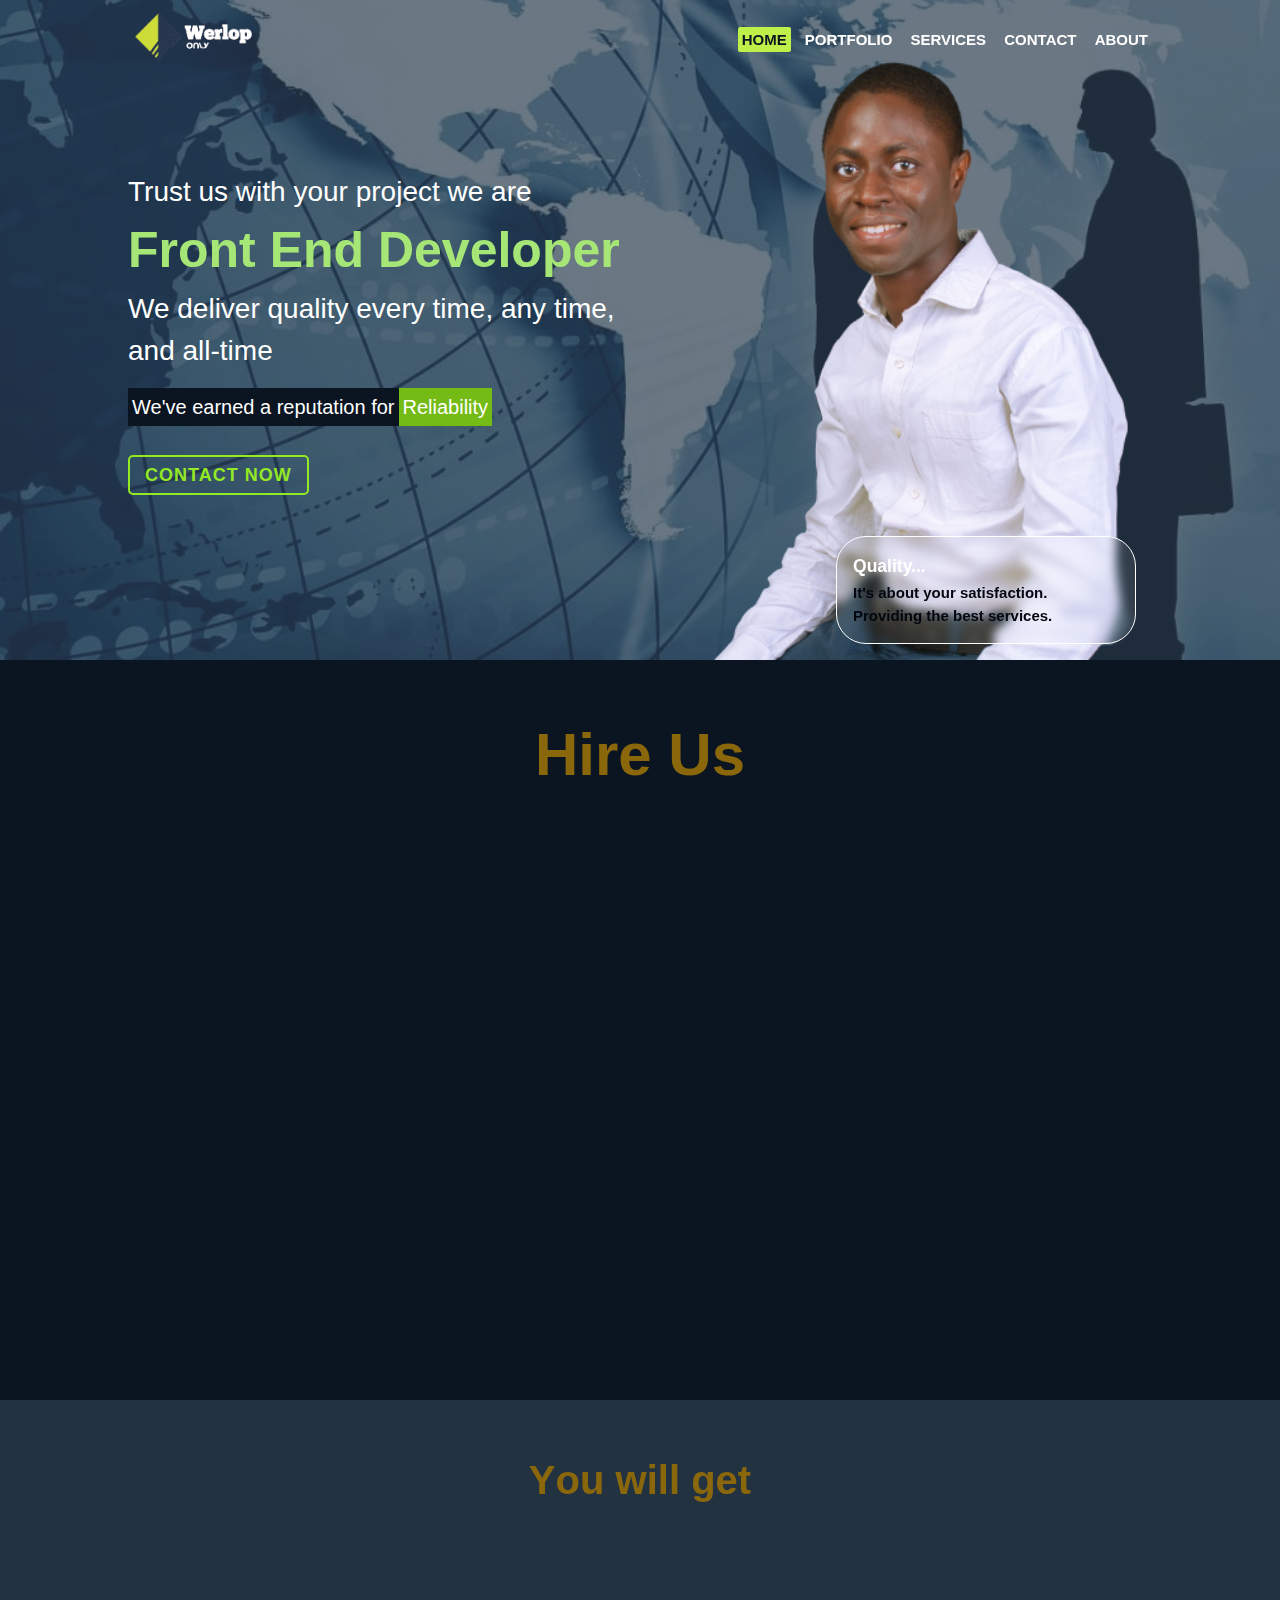
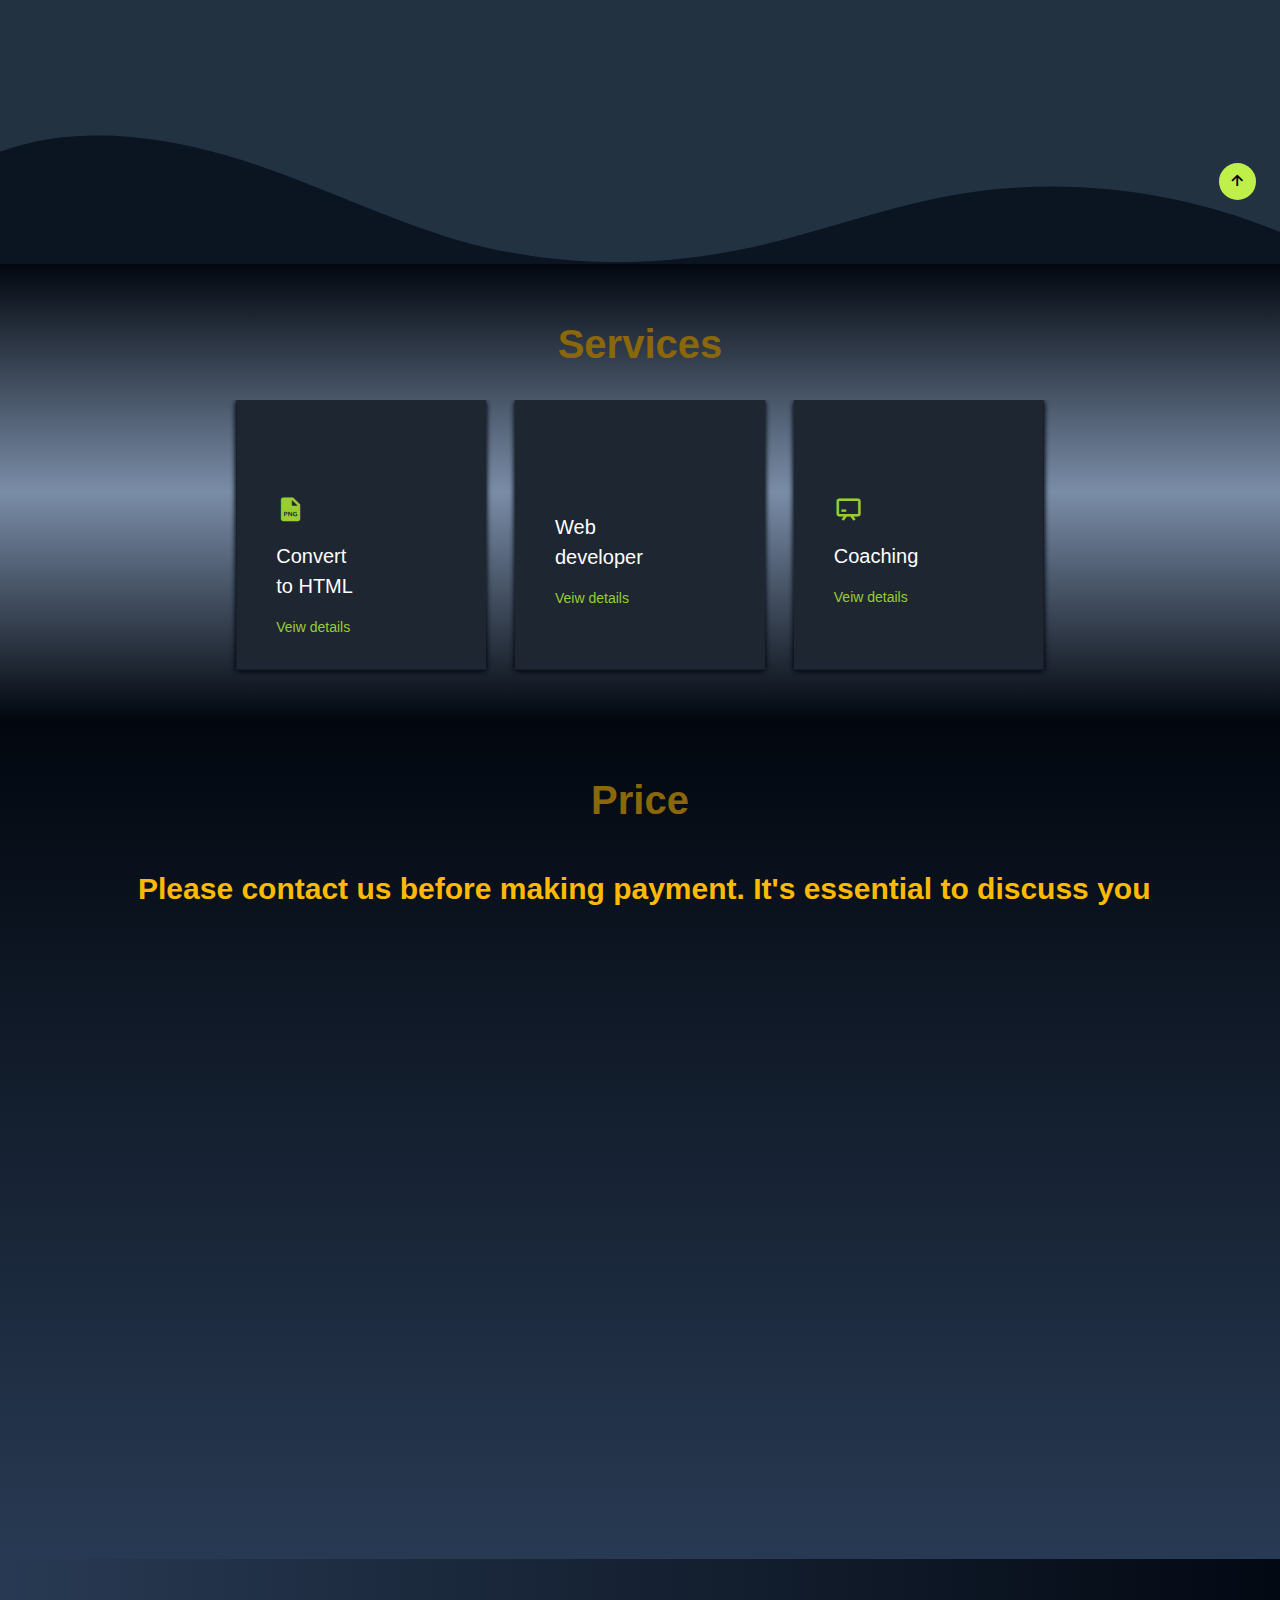
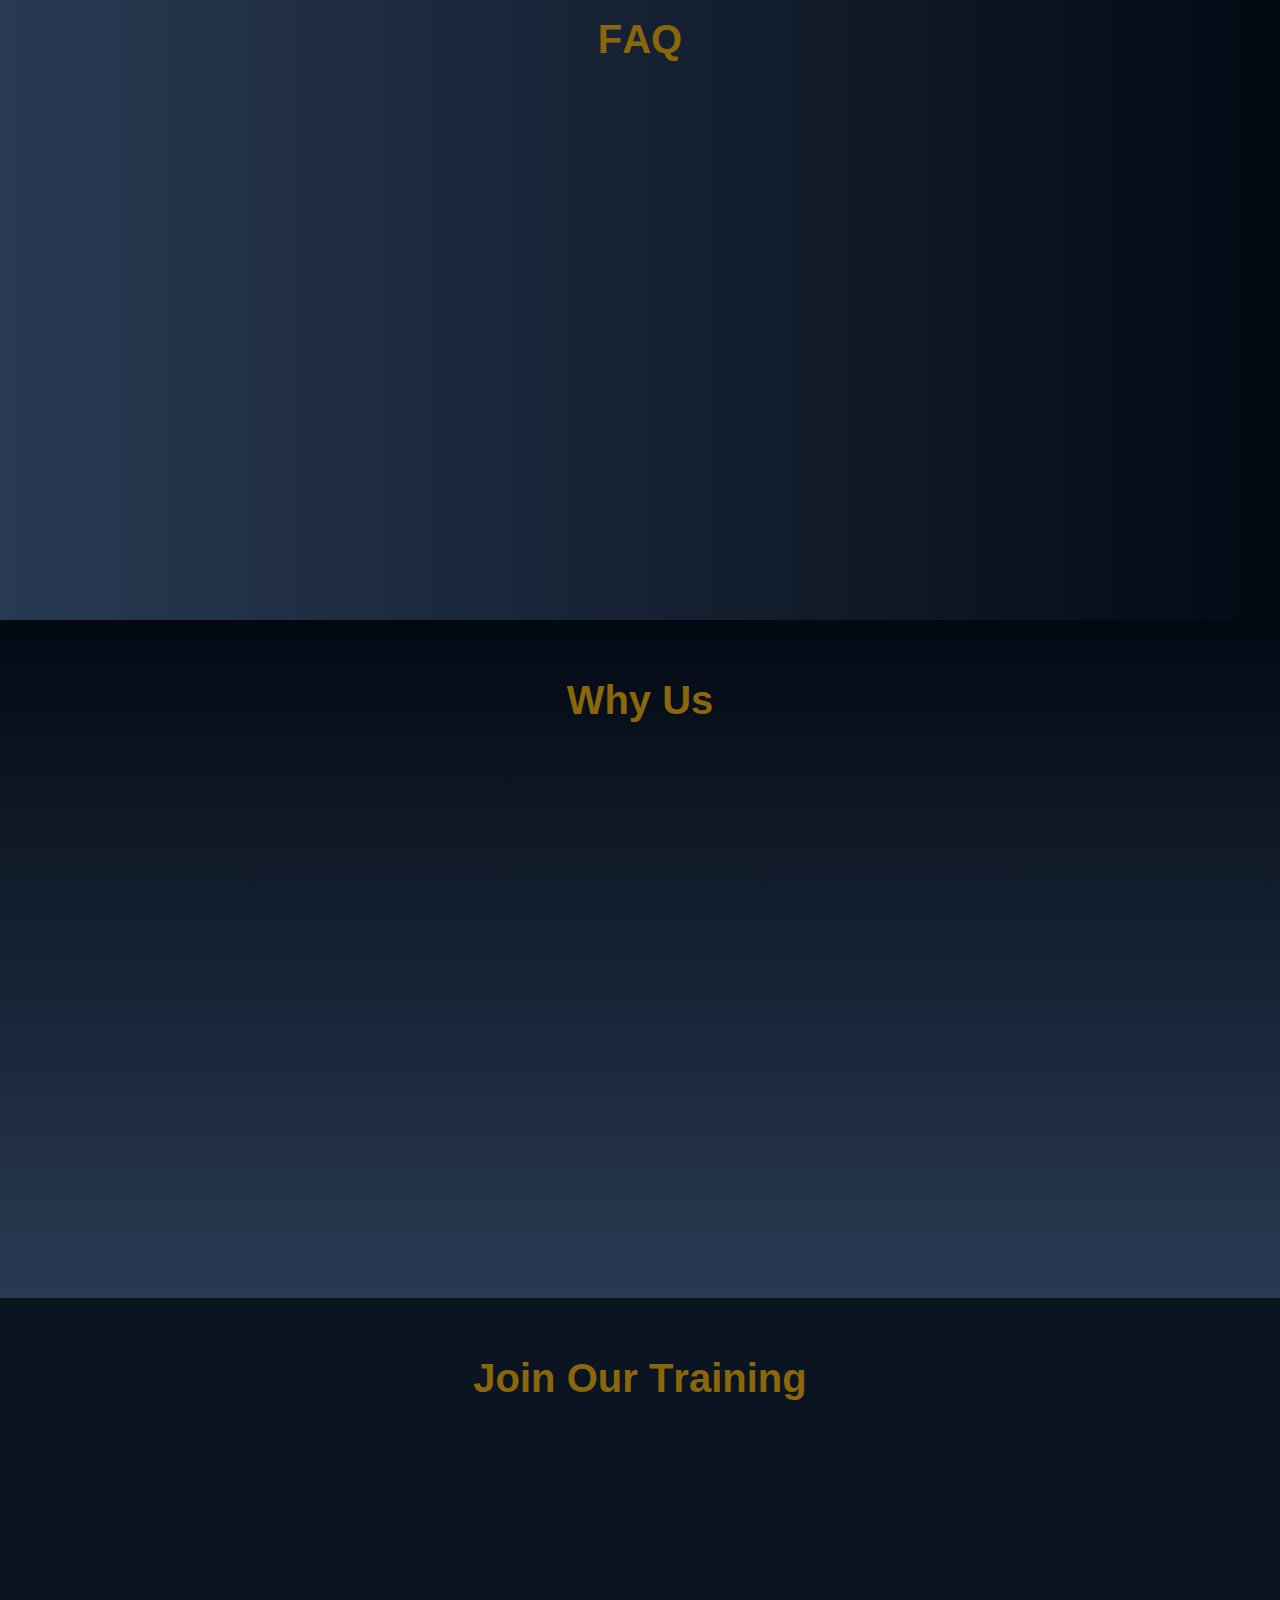
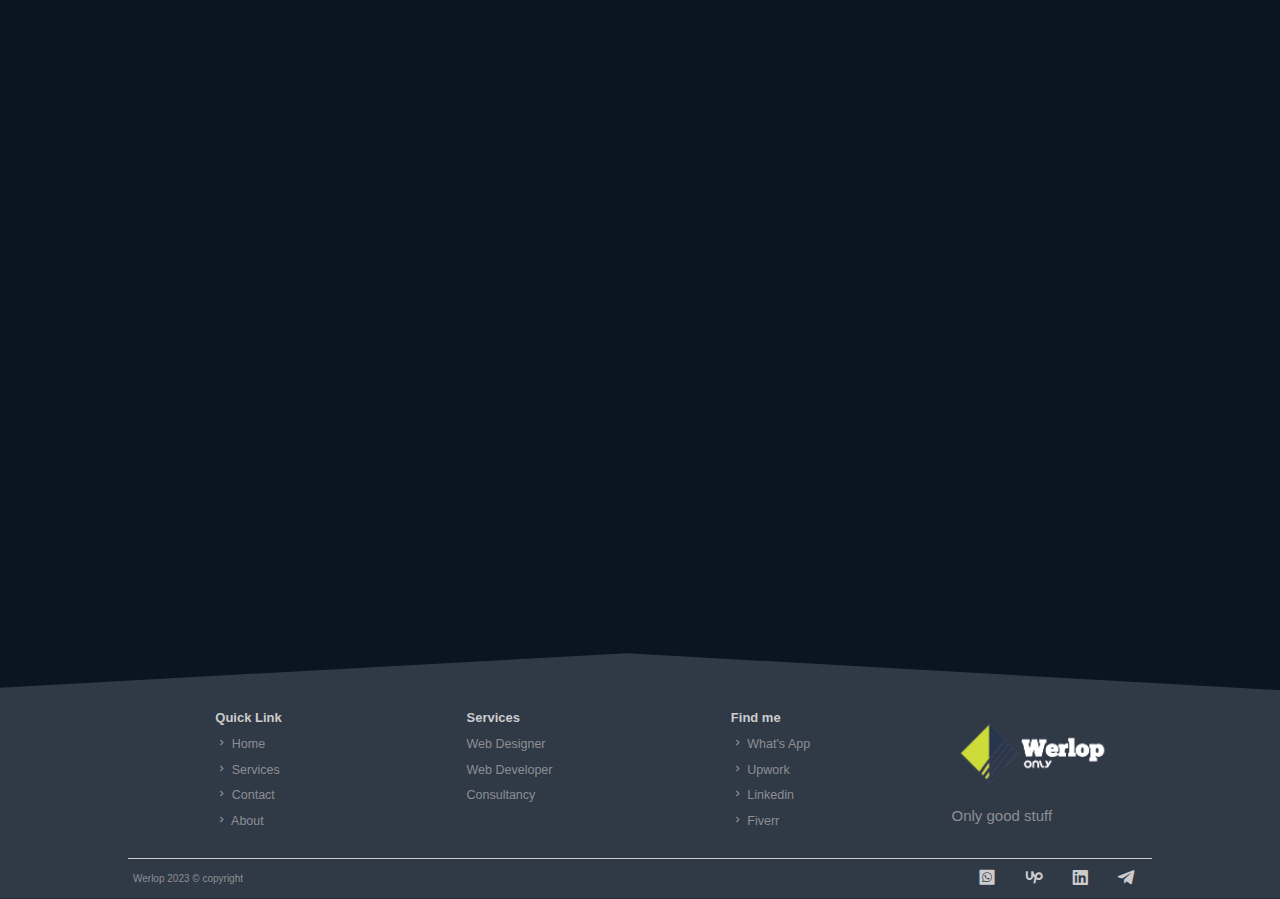
==== index.html @ d625e799 "Update index.html" ====
<!DOCTYPE html>
<html lang="en">
<head>
    <meta charset="UTF-8">
    <meta http-equiv="X-UA-Compatible" content="IE=edge">
    <meta name="viewport" content="width=device-width, initial-scale=1.0">
    <meta name="description" content="Enhance user experiences with expert front-end development. Create responsive, visually appealing websites using HTML, CSS, and JavaScript.">
    <meta name="keywords" content="Front-end developer, web design, responsive design, HTML, CSS, JavaScript, mobile-friendly design, werlop, Werlop only.">
     <meta author="Oyeniyi Tolulpe John">
    <title>Werlop only: Front end developer</title>
    

    <link rel="stylesheet" href="css/home.css">
    <link rel="stylesheet" href="css/alert.css">
    <link href="https://fonts.googleapis.com/icon?family=Material+Icons" rel="stylesheet">
    
    <link rel="icon" type="image/x-icon" href="favicon.ico">
    

    <!-- unicon -->
  <link rel="stylesheet" href="https://unicons.iconscout.com/release/v4.0.0/css/line.css">

  <!-- box icon -->
<link href='https://unpkg.com/boxicons@2.1.2/css/boxicons.min.css' rel='stylesheet'>

<!-- aos -->
<link href="https://unpkg.com/aos@2.3.1/dist/aos.css" rel="stylesheet">

<!-- google font -->
<link href="https://fonts.googleapis.com/css2?family=Oxygen+Mono&family=Poppins:ital,wght@0,300;0,400;0,600;1,200&display=swap" rel="stylesheet">


 
     

</head>
<body>



     <!-- Scroll top -->
     <a href="#home" class="backto-top">
      <i class='bx bx-up-arrow-alt'></i>
  </a>


  <!-- header -->
  <header>
    <div class="container">
     
     <div class="header">
     <div class="headerlogo"> <a href="index.html"><img src="img/werlop1.png" alt="werlop only"></a></div>

    <nav>
      <ul>
         <li class="current"><a href="index.html">Home</a></li>
         <li><a href="portfolio.html">Portfolio</a></li>
         <li><a href="#services">Services</a></li>
         <li><a href="contact.html">Contact</a></li>
         <li><a href="about.html">About</a></li>
     </ul>
    </nav>
      <span class="open-slide" onclick="openSlideMenu()">
        <i class='bx bx-menu'></i>
      </span>
 </div>
    </div>
 </header>

    <div class="autoType">
  <p>We <span class="tolu"></span></p>
</div>
  
<!--  home -->
  <section class="home" id="home">
    <div class="container">


      <div class="contai">
        <div class="info">
          <div class="info__contai">
            <div class="first-camp">
              <p class="first-name">Trust us with your project we are</p>
              <h1 class="bold-name">Front End Developer</h1>
              <p class="second-name">We deliver quality every time, any time, and all-time <br> 
                 </p>
                 <p class="design-camp"><span class="check-me-out">We've earned a reputation for</span> <span class="sub-second-name">Reliability</span></p>
            </div>
            <a href="contact.html" target="_blank" class="contactnow" data-text="button">
              <span>Contact now</span>
            </a>
          </div>
        </div>
    
        <div class="sliderSlide__area">
            <div class="sliderSlide">
                <div class="personPer show">
                    <img src="img/front.png" alt="Oyeniyi Tolulope John">
                    <div class="personPer__info">
                        <h3>Quality...</h3>
                        <!-- <span>Sales Expert</span> -->
                       <p class="sub-h3">It's about your satisfaction. Providing the best services.</p>
                    </div>
                </div>
                <div class="personPer">
                    <img src="img/emailsignature.png" alt="Oyeniyi Tolulope">
                    <div class="personPer__info personPer-id">
                        <img src="img/emailsignature.png" class="img" alt="Tolulope John" style="width: 43px; height: 43px;">
                        <div class="major-camp">
                          <p class="personPer-id-subCamp"><span class="personPer-id-name">T.J. Oyeniyi</span> <span class="personPer-id-rate"><span>5</span> <span><i class='bx bxs-star'></i></span></span></p>
                        <p class="personPer-id-title">Front end developer</p>
                        </div>
                    </div>
                </div>
                <!-- <div class="personPer">
                    <img src="pic3.jpg">
                    <div class="personPer__info">
                        <h3>John J.</h3>
                        <span>Sales Expert</span>
                        <p>Lorem ipsum dolor sit amet consectetur adipisicing elit. Numquam, ad minus.</p>
                    </div>
                </div>
                <div class="personPer">
                    <img src="pic4.jpg">
                    <div class="personPer__info">
                        <h3>Leah H.</h3>
                        <span>Sales Expert</span>
                        <p>Lorem ipsum dolor sit amet consectetur adipisicing elit. Numquam, ad minus.</p>
                    </div>
                </div> -->
            </div>
            <div class="bottomBott">
                <div class="contactCont">
                    <button>Join Our Team</button>
                </div>
                <div class="arrows">
                    <button id="up"><i class="fas fa-arrow-up"></i></button>
                    <button id="down"><i class="fas fa-arrow-down"></i></button>
                </div>
            </div>
        </div>
    </div>
      
    </div>
  </section>
    

   <!-- sidebar -->
      <section id="side-menu" class="side-nav">
        <span class="btn-close" onclick="closeSlideMenu()">&times;</span>

        <div class="sidemenu-logo">
          <a href="index.html"><img src="img/werloplogo.png" alt="Werlop"></a>
          <h4>Only Good Stuff</h4>
        </div>
    
       <div class="selectIon">
        <a href="index.html">home</a>
        <a href="portfolio.html">Portfolio</a>
        <a href="#services">services</a>
        <a href="contact.html">contact</a>
        <a href="about.html">about</a>
       </div>

       <div class="skillsidebar">
        <p>It is neither wealth nor splendor, but the very fact
           of knowing that Christ lives on the inside of you is what gives you happiness.
        </p>

        <div class="skillsidebarimg">
          <img src="img/tolu2.png" alt="Werlop only">
          <div>
            <span class="span">Tolulope John</span><br>
            <span>Expert Front-End Developer</span>
          </div>
        </div>
       </div>
      </section>




     <!-- Alert section -->
      <!-- <div class="modal__overlay">
        <div class="modal__window" data-aos="zoom-in">
            <div class="modal__titlebar">
                <span class="modal__title">New Year <span class="d-span">${modalOptions.title}</span></span>
                <button class="modal__close material-icons">close</button>
            </div>
            <div class="modal__content modal_grid">
                <img src="img/adss.png" alt="" srcset="">
                <div class="modal_content_home">
                    <p class="first_sentence">Unlock your online presence: own your own website today!</p>
                    <div class="alert-effect">
                        <span>Up to</span>
                        <span class="span">5</span><span class="span">0</span><span class="span">%</span>
                        <span class="span">O</span><span class="span">f</span><span class="span">f</span>
                    </div>
                    <div class="modal_price">
                        <p>1 page <span><b>$ 30</b></span> <span class="strike-th"><b>$ 60</b></span></p>
                        <p>4 pages <span><b>$ 75</b></span> <span class="strike-th"><b>$ 150</b></span></p>
                        <p>10 pages <span><b>$ 130</b></span> <span class="strike-th"><b>$ 260</b></span></p>
                    </div>
                    
                    <p><a href="contact.html">contact</a></p>
                </div>
                <span class="e-span">${modalOptions.content}</span>
                
            </div>
        </div>
    </div> -->






<!-- hire us -->
      <section class="hireus-section">

        <div class="topic hireUsTopic">
          <span data-content="H">H</span><span data-content="i">i</span><span data-content="r">r</span><span data-content="e">e</span>
          <span data-content="U">U</span><span data-content="s">s</span>          
        </div>
          
        <div class="container">

          <div class="texthome" data-aos="fade-up">
            <div class="text">
              <p>We specialize in creating highly functional and responsive websites with easy navigation.</p>
              <p>Our goal is to help you bring your dream website to life - one that delivers a superb user experience</p>
              <p>We collaborate with businesses, organizations, and individuals alike.</p>
              <p>We're eager to hear about your project and would be honored to be your trusted web developer.</p>
              <p> Let us use our expertise to elevate your online presence.</p>
              <div class="textcontact">
                 <a href="contact.html" class="werloplink">Let talk</a>
                 <a href="https://www.upwork.com/freelancers/~0137f3844d2170ea73" class="freelancelink">Upwork</a>
                 <a href="https://www.fiverr.com/s/8E3Qpr" class="freelancelink">Fiverr</a>
              </div>
            </div>
          </div>


        <div class="gridone">

          <div class="werlopcard" data-aos="fade-up" data-aos-delay="100">
              <img src="img/responsive.jpg" alt="Responsive">
              <div class="werlopcard-content">
                  <h3 class="title">responsive design</h3>
                  <span class="post">Cross-browser compartible</span>
                  <ul class="icon">
                    <li><a href="https://wa.me/09058121139?text=Hey%20Tolulope%2C%20I'd%20like%20you%20to%20create%20a%20website%20for%20my..." target="_blank"><i class="bx bxl-whatsapp"></i></a></li>
                    <li><a href="https://ng.linkedin.com/in/tolulope-john-front-end-developer04a362284?trk=profile-badge" target="_blank" target="_blank"><i class="bx bxl-linkedin-square"></i></a></li>
                  </ul>
              </div>
          </div>
      

     
          <div class="werlopcard midea-quaryarea" data-aos="fade-up" data-aos-delay="200">
              <img src="img/responsive4.jpg" alt="Business">
              <div class="werlopcard-content">
                  <h3 class="title">business</h3>
                  <span class="post">website that sell your products</span>
                  <ul class="icon">
                    <li><a href="https://wa.me/09058121139?text=Hey%20Tolulope%2C%20I'd%20like%20you%20to%20create%20a%20website%20for%20my..." target="_blank"><i class="bx bxl-whatsapp"></i></a></li>
                    <li><a href="https://ng.linkedin.com/in/tolulope-john-front-end-developer04a362284?trk=profile-badge" target="_blank" target="_blank"><i class="bx bxl-linkedin-square"></i></a></li>
                  </ul>
              </div>
          </div>

        </div>

        <div class="gridone-bottom"></div>
  
        </div>
        
      </section>



    
       


      <!-- responsibility -->
      <section class="responsiblitySection">
        <div class="container">

           <div class="topic">
            <span data-content="Y">Y</span><span data-content="o">o</span><span data-content="u">u</span>
            <span data-content="w">w</span><span data-content="i">i</span><span data-content="l">l</span><span data-content="l">l</span>  
            <span data-content="g">g</span><span data-content="e">e</span><span data-content="t">t</span>        
           </div>
            
      <div class="responsiblity">
        
        <ul>
          <li data-aos="fade-up"> <i class='bx bxs-bulb'></i> Highly responsive website that adapts 
            seamlessly across all devices.</li>

             <li data-aos="fade-up" data-aos-delay="100"> <i class='bx bxs-bulb'></i> Cross-browser compatibility for a consistent user experience</li>

           <li data-aos="fade-up" data-aos-delay="200"> <i class='bx bxs-bulb'></i> Engaging animations that enhance your site's visual appeal</li>

           <li data-aos="fade-up" data-aos-delay="200"> <i class='bx bxs-bulb'></i>  Integration of custom fonts for a unique brand identity</li>

           <li data-aos="fade-up" data-aos-delay="200"> <i class='bx bxs-bulb'></i> W3C-validated code ensuring website quality</li>

           <li data-aos="fade-up" data-aos-delay="300"> <i class='bx bxs-bulb'></i> Search Engine Optimization (SEO) Optimization</li>

           <li data-aos="fade-up" data-aos-delay="300"> <i class='bx bxs-bulb'></i> User-Friendly Navigation</li>

            <li data-aos="fade-up" data-aos-delay="400"> <i class='bx bxs-bulb'></i> Incorporating functionalities and features into websites.</li>

           <li data-aos="fade-up" data-aos-delay="400"> <i class='bx bxs-bulb'></i> Fast Loading Speed</li>

        </ul>
       </div>
        </div>

        <div class="resp">
          <svg data-name="Layer 1" xmlns="http://www.w3.org/2000/svg" viewBox="0 0 1200 120" preserveAspectRatio="none">
              <path d="M321.39,56.44c58-10.79,114.16-30.13,172-41.86,82.39-16.72,168.19-17.73,250.45-.39C823.78,31,906.67,72,985.66,92.83c70.05,18.48,146.53,26.09,214.34,3V0H0V27.35A600.21,600.21,0,0,0,321.39,56.44Z" class="shape-fill"></path>
          </svg>
      </div>
      </section>


      <!-- services -->
  <section class="services section" id="services">

    <!-- <div class="wave wave1"></div>
    <div class="wave wave2"></div>
    <div class="wave wave3"></div>
    <div class="wave wave4"></div> -->

    <div class="topic">
      <span data-content="S">S</span><span data-content="e">e</span><span data-content="r">r</span><span data-content="v">v</span><span data-content="i">i</span><span data-content="c">c</span><span data-content="e">e</span><span data-content="s">s</span> 
    </div>
      
    <div class="container">

    <div class="services_container grid">
      <div class="services_content">

        <div class="spans">

        <div>
          <i class="bx bxs-file-png services_icon"></i>
          <h3 class="services_title">Convert <br>to HTML</h3>
        </div>

        <span class="services_button">
          Veiw details <i class="uil uil-arrow-right services_button-icon"></i>
        </span>

        </div>

        <div class="services_modal">
          <div class="services_modal-content">
            <i class="bx bx-x services_modal-close"></i>

            <h3 class="services_modal-title">Web Designer</h3>
            <p class="services_modal-description">Conversion</p>
           
              <ul class="services_modal-services grid">
                <li class="services_modal-service">
                  <i class='bx bx-chevrons-right services_modal-icon'></i>
                  <p class="services_modal-info">Figma to HTML</p>
                </li>
                <li class="services_modal-service">
                  <i class='bx bx-chevrons-right services_modal-icon'></i>
                  <p class="services_modal-info">PSD to  HTML</p>
                </li>
                <li class="services_modal-service">
                  <i class='bx bx-chevrons-right services_modal-icon'></i>
                  <p class="services_modal-info">PDF to  HTML</p>
                </li>
                <li class="services_modal-service">
                  <i class='bx bx-chevrons-right services_modal-icon'></i>
                  <p class="services_modal-info">Sketch to HTML</p>
                </li>
                <li class="services_modal-service">
                  <i class='bx bx-chevrons-right services_modal-icon'></i>
                  <p class="services_modal-info">xd to HTML and more...</p>
                </li>
              </ul>
          </div>
        </div>
      </div>


      <div class="services_content">

        <div class="spans">

        <div>
          <i class="uil uil-arrow services_icon"></i>
          <h3 class="services_title">Web <br>developer</h3>
        </div>

        <span class="services_button">
          Veiw details <i class="uil uil-arrow-right services_button-icon"></i>
        </span>

        </div>

        <div class="services_modal">
          <div class="services_modal-content">
            <i class="bx bx-x services_modal-close"></i>

            <h3 class="services_modal-title">Web Developer</h3>
            <p class="services_modal-description">Coding and modifying website from layout to function according
              to clients specification </p>
           
              <ul class="services_modal-services grid">
                <li class="services_modal-service">
                  <i class='bx bx-chevrons-right services_modal-icon'></i>
                  <p class="services_modal-info"> Professional Code Structures</p>
                </li>
                <li class="services_modal-service">
                  <i class='bx bx-chevrons-right services_modal-icon'></i>
                  <p class="services_modal-info">Website layout Modification</p>
                </li>
                <li class="services_modal-service">
                  <i class='bx bx-chevrons-right services_modal-icon'></i>
                  <p class="services_modal-info">Content Management Systems (CMS)</p>
                </li>
                <li class="services_modal-service">
                  <i class='bx bx-chevrons-right services_modal-icon'></i>
                  <p class="services_modal-info">Testing and Debugging</p>
                </li>
                <li class="services_modal-service">
                  <i class='bx bx-chevrons-right services_modal-icon'></i>
                  <p class="services_modal-info">Website optimization </p>
                </li>
              </ul>
          </div>
        </div>
      </div>


      <div class="services_content">
        
        <div class="spans">

        <div>
          <i class="bx bx-chalkboard services_icon"></i>
          <h3 class="services_title">Coaching</h3>
        </div>

        <span class="services_button">
          Veiw details <i class="uil uil-arrow-right services_button-icon"></i>
        </span>

      </div>

        <div class="services_modal">
          <div class="services_modal-content">
            <i class="bx bx-x services_modal-close"></i>

            <h3 class="services_modal-title">Coaching</h3>
            <p class="services_modal-description">Professional Coaching</p>
           
              <ul class="services_modal-services grid">
                <li class="services_modal-service">
                  <i class='bx bx-chevrons-right services_modal-icon'></i>
                  <p class="services_modal-info">Online or face to face class</p>
                </li>
                <li class="services_modal-service">
                  <i class='bx bx-chevrons-right services_modal-icon'></i>
                  <p class="services_modal-info">Online or face-to-face class for individuals or community</p>
                </li>
                <li class="services_modal-service">
                  <i class='bx bx-chevrons-right services_modal-icon'></i>
                  <p class="services_modal-info">Online or face-to-face class for Private or Government entity</p>
                </li>
                <li class="services_modal-service">
                  <i class='bx bx-chevrons-right services_modal-icon'></i>
                  <p class="services_modal-info">Online or face-to-face class for schools at any level</p>
                </li>
              </ul>
          </div>
        </div>
      </div>
    </div>
  </div>
  </section>









    <!--portfolio -->
  <section id="portfolio" class="work section">
    <!-- <h2 data-heading="My Portfolio" class="section_title topic">portfolio<i class='bx bxs-down-arrow'></i></h2> -->

    <!-- <div class="work_filters">
      <span class="work_item active-work" data-filter="all">All</span>
      <span class="work_item" data-filter=".web">Web</span>
      <span class="work_item" data-filter=".app">App</span>
      <span class="work_item" data-filter=".design">Design</span>
    </div> -->

    <div class="work_container container grid">
      <div class="work_card mix web" data-aos="fade-up">
        <img src="img/portfolio1.jpg" alt="front end developer" class="work_img">
        <h3 class="work_title">Mechanic website</h3>
        <span class="work_button">Details
          <i class="uil uil-arrow-right work_button-icon"></i>
        </span>
        <div class="portfolio_item-details">
          <h3 class="details_title">Website for auto mechanic</h3>
          <p class="details_discription">Crafting a professional and user-friendly website for an auto mechanic was a seamless process, 
            the website features a dedicated contact page, an automatic change of background images,
            2 different automatic sliders and a map.
          </p>
             <ul class="details_info">
              <li>Created: <span>4 Aug 2023</span></li>
              <li>Technology: <span>HTML CSS JavaScript</span></li>
              <li>Role: <span>front end</span></li>
              <li><span><a href="https://oyeniyi123.github.io/mechanic/" target="_blank">View website</a></span></li>
             </ul>
        </div>
      </div>


      <div class="work_card mix app" data-aos="fade-up" data-aos-delay="100">
        <img src="img/portfolio2.jpg" alt="front end developer" class="work_img">
        <h3 class="work_title">Acounting firm</h3>
        <span class="work_button">Details
          <i class="uil uil-arrow-right work_button-icon"></i>
        </span>
        <div class="portfolio_item-details">
          <h3 class="details_title">Website for accounting firm</h3>
          <p class="details_discription">An image was converted to this responsive website. The website was built for an accounting firm, its features include: 
           2 automatic sliders, 2 popup forms, and a map showing their location.
          </p>
             <ul class="details_info">
              <li>Created: <span>19 Sep 2023</span></li>
              <li>Technology: <span>HTML CSS JavaScript</span></li>
              <li>Role: <span>front end</span></li>
              <li><span><a href=" https://oyeniyi123.github.io/finance/" target="_blank">View website</a></span></li>
             </ul>
        </div>
      </div>


      <!-- <div class="work_card mix design">
        <img src="img/picture.jpg" alt="front end developer" class="work_img">
        <h3 class="work_title">Brand design</h3>
        <span class="work_button">Demo
          <i class="uil uil-arrow-right work_button-icon"></i>
        </span>
        <div class="portfolio_item-details">
          <h3 class="details_title">Logo design creativity & Application</h3>
          <p class="details_discription">Lorem ipsum dolor sit, amet consectetur adipisicing elit. Est asperiores fuga non magni expedita. Consequatur
             asperiores omnis qui, suscipit delectus repellendus animi</p>
             <ul class="details_info">
              <li>Created - <span>4 dec 2020</span></li>
              <li>Technologies - <span>html css</span></li>
              <li>Role - <span>frontend</span></li>
              <li>View - <span><a href="#">www.domain.com</a></span></li>
             </ul>
        </div>
      </div> -->


      <!-- <div class="work_card mix app">
        <img src="img/picture.jpg" alt="front end developer" class="work_img">
        <h3 class="work_title">App design</h3>
        <span class="work_button">Demo
          <i class="uil uil-arrow-right work_button-icon"></i>
        </span>
        <div class="portfolio_item-details">
          <h3 class="details_title">Mobile app landing design & services</h3>
          <p class="details_discription">Lorem ipsum dolor sit, amet consectetur adipisicing elit. Est asperiores fuga non magni expedita. Consequatur
             asperiores omnis qui, suscipit delectus repellendus animi</p>
             <ul class="details_info">
              <li>Created - <span>4 dec 2020</span></li>
              <li>Technologies - <span>html css</span></li>
              <li>Role - <span>frontend</span></li>
              <li>View - <span><a href="#">www.domain.com</a></span></li>
             </ul>
        </div>
      </div> -->


      <!-- <div class="work_card mix web">
        <img src="img/picture.jpg" alt="front end developer" class="work_img">
        <h3 class="work_title">Brand design</h3>
        <span class="work_button">Demo
          <i class="uil uil-arrow-right work_button-icon"></i>
        </span>
        <div class="portfolio_item-details">
          <h3 class="details_title">Design for technology & services</h3>
          <p class="details_discription">Lorem ipsum dolor sit, amet consectetur adipisicing elit. Est asperiores fuga non magni expedita. Consequatur
             asperiores omnis qui, suscipit delectus repellendus animi</p>
             <ul class="details_info">
              <li>Created - <span>4 dec 2020</span></li>
              <li>Technologies - <span>html css</span></li>
              <li>Role - <span>frontend</span></li>
              <li>View - <span><a href="#">www.domain.com</a></span></li>
             </ul>
        </div>
      </div> -->


      <!-- <div class="work_card mix design">
        <img src="img/picture.jpg" alt="web developer" class="work_img">
        <h3 class="work_title">Web design</h3>
        <span class="work_button">Demo
          <i class="uil uil-arrow-right work_button-icon"></i>
        </span>
        <div class="portfolio_item-details">
          <h3 class="details_title">App for technology & design</h3>
          <p class="details_discription">Lorem ipsum dolor sit, amet consectetur adipisicing elit. Est asperiores fuga non magni expedita. Consequatur
             asperiores omnis qui, suscipit delectus repellendus animi</p>
             <ul class="details_info">
              <li>Created - <span>4 dec 2020</span></li>
              <li>Technologies - <span>html css</span></li>
              <li>Role - <span>frontend</span></li>
              <li>View - <span><a href="#">www.domain.com</a></span></li>
             </ul>
        </div>
      </div> -->
    </div>
  </section>




  <!-- portfolio popup -->
  <div class="portfolio_popup">
    <div class="portfolio_popup-inner">
      <div class="portfolio_popup-content">
        <span class="portfolio_popup-close"><i class="bx bx-x"></i></span>
        <div class="pp_thumbnail">
          <img src="img/picture.jpg" alt=""  class="portfolio_popup-img">
        </div>
        <div class="portfolio_popup-info">
          <div class="portfolio_popup-subtitle">Feature - <span>Design</span></div>
          <div class="portfolio_popup-body">
            <h3 class="details_title">App for technology & design</h3>
          <p class="details_discription">Lorem ipsum dolor sit, amet consectetur adipisicing elit. Est asperiores fuga non magni expedita. Consequatur
             asperiores omnis qui, suscipit delectus repellendus animi</p>
             <ul class="details_info">
              <li>Created - <span>4 dec 2020</span></li>
              <li>Technologies - <span>html css</span></li>
              <li>Role - <span>frontend</span></li>
              <li>View - <span><a href="#">www.domain.com</a></span></li>
             </ul>
          </div>
        </div>
      </div>
    </div>
  </div>









<!-- price -->
<section class="price-section">
   <div class="topic">
    <span data-content="P">P</span><span data-content="r">r</span><span data-content="i">i</span><span data-content="c">c</span><span data-content="e">e</span>     
   </div>

  <div class="container">
    <div class="infinite-text">Please contact us before making payment. It's essential to discuss your project first.</div>

      <!-- special offer start -->
     <!-- <div class="spec-alert">
      <span class="closebtn" onclick="this.parentElement.style.display='none';">&times;</span> 

      <div class="secial-grid">
          <p class="spec-offe">New Year <br> offer</p>
          <div class="shap-offer">
              <p><span class="shap-span-1">up to</span> <br> <span class="shap-span-2">50%</span><br><span class="shap-span-3">off</span> </p>
          </div>

          <div class="special-price">
              <p>1 page <span><b>$ 30</b></span> <span class="price-strike"><b>$ 60</b></span></p>
              <p>4 pages <span><b>$ 75</b></span> <span class="price-strike"><b>$ 150</b></span></p>
              <p>10 pages <span><b>$ 130</b></span> <span class="price-strike"><b>$ 260</b></span></p>
          </div>
      </div>
    </div> -->
    <!-- special offer end -->

      
    <div class="price-grid">
      
       
      <div class="price-body"  data-aos="fade-up">
        <div class="pricingTable magenta">
            <div class="pricingTable-header">
                <div class="price-value">
                    <span class="amount">$60</span>
                    
                </div>
                <h3 class="title">SILVER</h3>
            </div>
            <div class="pricingTable-signup">
                <!-- <a href="contact.html">Contact Now</a> -->
                <a href="payment.html"><span class="span">Pay Now</span></a>
            </div>
            <ul class="pricing-content">
                <li><i class='bx bxs-time-five'></i> 24hrs Delivery</li>
                <li><i class='bx bx-sync'></i> 3 Revisions</li>
                <li><span class="mark"><i class='bx bx-check'></i></span> 1 page</li>
                <li><span class="mark"><i class='bx bx-check'></i></span> Design customization</li>
                <li><span class="redmark"><i class='bx bx-check'></i></span> Content upload</li>
            </ul>
        </div>
    </div>

    <div class="price-body" data-aos="fade-up" data-aos-delay="100">
      <div class="pricingTable magenta">
          <div class="pricingTable-header">
              <div class="price-value">
                  <span class="amount">$150</span>
                  
              </div>
              <h3 class="title">GOLD</h3>
          </div>
          <div class="pricingTable-signup">
              <!-- <a href="contact.html">Contact Now</a> -->
              <a href="payment.html"><span class="span">Pay Now <span class="label">Hot</span></span></a>
          </div>
          <ul class="pricing-content">
              <li><i class='bx bxs-time-five'></i> 3 Days Delivery</li>
              <li><i class='bx bx-sync'></i> 4 Revisions</li>
              <li><span class="mark"><i class='bx bx-check'></i></span> 4 pages</li>
              <li><span class="mark"><i class='bx bx-check'></i></span> Design customization</li>
              <li><span class="mark"><i class='bx bx-check'></i></span> Content upload</li>
          </ul>
      </div>
  </div>

  <div class="price-body" data-aos="fade-up" data-aos-delay="200">
    <div class="pricingTable magenta">
        <div class="pricingTable-header">
            <div class="price-value">
                <span class="amount">$260</span>
               
            </div>
            <h3 class="title">PLATINUM</h3>
        </div>
        <div class="pricingTable-signup">
            <!-- <a href="contact.html">Contact Now</a> -->
             <a href="payment.html"><span class="span">Pay Now <span class="labelnew">New</span></span></a>
        </div>
        <ul class="pricing-content">
            <li><i class='bx bxs-time-five'></i> 7 days delivery</li>
            <li><i class='bx bx-sync'></i>4 Revisions</li>
            <li><span class="mark"><i class='bx bx-check'></i></span> 10 pages</li>
            <li><span class="mark"><i class='bx bx-check'></i></span> Design customization</li>
            <li><span class="mark"><i class='bx bx-check'></i></span> Content upload</li>
        </ul>
    </div>
</div>

    </div>

    

  </div>
</section>






    
   <!-- accordion -->
<section class="accordion-section">
  <div class="container">

    <div class="topic">
        <span data-content="F">F</span><span data-content="A">A</span><span data-content="Q">Q</span>        
    </div>

    <div class="accordion">
      
      <div class="tab" data-aos="fade-up">
          <input type="radio" name="acc" id="acc1">
          <label for="acc1">
              <h2>01</h2>
              <h3>Can you do back end?</h3>
          </label>
          <div class="content"> 
            <p> No, we are purely front-end developers, we specialize mainly in front-end</p>
         </div>
      </div>
    
    
      <div class="tab" data-aos="fade-up" data-aos-delay="100">
          <input type="radio" name="acc" id="acc2">
          <label for="acc2">
              <h2>02</h2>
              <h3>How do I start?</h3>
          </label>
           <div class="content"> 
            <p>Prior to placing an order, kindly <a href="contact.html">get in touch with us</a>.</p>
            <p>This step is essential.  We would appreciate having a conversation 
              with you initially in order to comprehend your needs and the scope of your project.
            Be aware that you can also hire us through <a href="http://" target="_blank">Upwork</a> or <a href="http://" target="_blank">Fiverr</a></p>
         </div>
      </div>
    
    
      <div class="tab" data-aos="fade-up" data-aos-delay="200">
          <input type="radio" name="acc" id="acc3">
          <label for="acc3">
              <h2>03</h2>
              <h3>What will you give me at the end of delivery time?</h3>
          </label>
          <div class="content"> 
            <p>All the files will be handed over to you i.e the HTML, CSS and JavaScript files will all 
              be sent to you after project completion.
            </p>
         </div>
      </div>
    
    
      <div class="tab" data-aos="fade-up" data-aos-delay="300">
          <input type="radio" name="acc" id="acc4">
          <label for="acc4">
              <h2>04</h2>
              <h3>What if I have special needs?</h3>
          </label>
          <div class="content"> 
            <p>Simply contact us, and Werlop will be happy to assist you.</p>
        <p>We offer various ways to <a href="contact.html">get in touch</a>, so choose the 
          methods that suit you best. We are always available to address 
          your requirements
        </p>
         </div>
      </div>


      <div class="tab" data-aos="fade-up" data-aos-delay="400">
        <input type="radio" name="acc" id="acc5">
        <label for="acc5">
            <h2>05</h2>
            <h3>What about browser compatibility?</h3>
        </label>
        <div class="content"> 
          <p> We are experts in our field and highly skilled at what we do. As 
          a result, the file we provide you with will be 
          compatible across various browsers, such as Chrome, Mozilla, and Safari.</p> 
       </div>
    </div>
    </div>

  </div>
</section>


    


  <!-- why me -->
  <section class="whyme-section">
    <div class="container">

      <div class="topic">
        <span data-content="W">W</span><span data-content="h">h</span><span data-content="y">y</span>
        <span data-content="U">U</span><span data-content="s">s</span>        
      </div>
        
      <div class="whyme">

        <div class="me"  data-aos="fade-up">
          <div class="whymehead">
            <i class='bx bx-devices'></i>
           <h3>Cross-browser Compertible</h3>
           <p>We ensure major browser compatibility with Chrome, Mozilla, Safari, and IE for better user access.</p>
          </div>
              <span class="numbering">1</span>
         </div>

         <div class="me"  data-aos="fade-up" data-aos-delay="100">
          <div class="whymehead">
            <i class='bx bx-scan'></i>
           <h3>W3C Validation</h3>
           <p>Trust our validated code for clean, well-arranged designs, vital for performance and SEO.</p>
          </div>
              <span class="numbering">2</span>
         </div>

        <div class="me-me"  data-aos="fade-up" data-aos-delay="200">
         <div class="whymehead">
          <i class='bx bxs-bar-chart-alt-2'></i>
          <h3>Experience</h3>
          <p>Experience count, judge us by actions, crafting exceptional web solutions.</p>
         </div>
             <span class="numbering">3</span>
        </div>



        <div class="me"  data-aos="fade-up" data-aos-delay="200">
          <div class="whymehead">
            <i class='bx bx-barcode-reader'></i>
            <h3>Quality</h3>
            <p>Crafting accessible, responsive sites, prioritizing post-project revisions for diverse preferences.</p>
          </div>
             <span class="numbering">4</span>
        </div>

        <div class="me"  data-aos="fade-up" data-aos-delay="300">
          <div class="whymehead">
            <i class='bx bxs-heart'></i>
            <h3>What We Hold Most Important </h3>
            <p>Customer satisfaction is paramount. We're committed to delivering tailored excellence.</p>
          </div>
             <span class="numbering">5</span>
        </div>

        <div class="me"  data-aos="fade-up" data-aos-delay="400">
          <div class="whymehead">
            <i class='bx bxs-hourglass-bottom'></i>
            <h3>We take deadline seriously </h3>
            <p>Explore packages by page count, each with on-time delivery. Find your fit. </p>
          </div>
             <span class="numbering">6</span>
        </div>

        <div class="me"  data-aos="fade-up" data-aos-delay="400">
          <div class="whymehead">
            <i class='bx bx-sync'></i>
            <h3>Revision</h3>
            <p>Werlop offers adaptable project revisions, accommodating evolving requirements.</p>
          </div>
             <span class="numbering">7</span>
        </div>

        <div class="Summary"  data-aos="fade-up" data-aos-delay="400">
          <h3>Summary</h3>
          <p><span class="chosemeautotype"></span></p>
        </div>

      </div>
    </div>
  </section>



  <!-- training -->
  <section class="trainingsection">

    <div class="topic trainingTopic">
      <span data-content="J">J</span><span data-content="o">o</span><span data-content="i">i</span><span data-content="n">n</span>
      <span data-content="O">O</span><span data-content="u">u</span><span data-content="r">r</span>
      <span data-content="T">T</span><span data-content="r">r</span><span data-content="a">a</span><span data-content="i">i</span><span data-content="n">n</span><span data-content="i">i</span><span data-content="n">n</span><span data-content="g">g</span>       
    </div>
      
    <div class="container">

     <div class="training-container">
      <div class="training-grid">

        
        <div class="first-img-box" data-aos="fade-up">
            <img src="img/training.jpg" alt="web developer">
            <div class="box-layer layer-1"></div>
            <div class="box-layer layer-2"></div>
            <div class="box-layer layer-3"></div>
            <div class="box-content">
                <h4 class="title">training</h4>
                <p class="description"> We offer training season for personate newbies and advanced learners.</p>
                <a class="read-more" href="contact.html">contact</a>
            </div>
        </div>


   
        <div class="moving-box" data-aos="fade-up" data-aos-delay="100">
          <img src="img/traing2.png" alt="WERLOP ONLY" class="moving-image">
        </div>
  

</div>
</div>



<div class="trainingtext" data-aos="fade-up" data-aos-delay="200">
  
    <p>We offer comprehensive training courses in web design and languages such as HTML, CSS, and JavaScript.</p>
  <P>Our training is available to individuals as well as private, corporate, and government entities.</P>
  <p>As personate web developers, we believe in the value of our business and are dedicated to providing quality training.</p>

  <div class="sub-training-text">
      <a href="contact.html" class="link"><span>Contact Now</span></a>
    </div>
  </div>

    </div>
  </section>







  
    <!-- newsletter -->
  <section class="newslettersection">
    <div class="container">
          <!-- The Modal -->
<div id="myModal" class="newsletter">

  <!-- Modal content -->
  <div class="modal-content">
    <div class="modal-header">
      <span class="closeModal">&times;</span>
      <!-- <h3>Subscribe to our newsletter</h3> -->
    </div>
  
    <h3>Subscribe to our newsletter</h3>
    <form>
      <input type="email" id="newsletterEmail" placeholder="Enter your email" required>
      <span id="newsletterEmailRed"></span>
      <input type="submit" onclick="newsletterBtnB()" value="Subscribe">
      <span id="newsletterEmailGreen"></span>
    </form>
   </div>

  </div>

      <div class="newslettercontent" data-aos="fade-up" data-aos-delay="300">
        <h3>subscribe to our newsletter</h3>
        <p>Be among the first to know about our upcoming training!</p>
          
         <div class="trainingContact" id="ModalBtn">
          <span>Subscribe</span>
         </div>
      </div>
    </div>
  </section>



  <!-- footer -->
  <footer>

    <div class="quicklink-footer">

    <div class="container">
      <div class="quicklink">
        
        <div>
          <!-- <h3>Quick Link</h3> -->
          <ol class="footerlinkover">
            <li class="quicklink-topic">Quick Link</li>
            <li><i class='bx bx-chevron-right'></i> <a href="index.html">Home</a></li>
            <li><i class='bx bx-chevron-right'></i> <a href="#services">Services</a></li>
            <li><i class='bx bx-chevron-right'></i> <a href="contact.html">Contact</a></li>
            <li><i class='bx bx-chevron-right'></i> <a href="about.html">About</a></li>
          </ol>
        </div>

        <div>
          <!-- <h3>Services</h3> -->
          <ol>
            <li class="quicklink-topic">Services</li>
            <li>Web Designer</li>
            <li>Web Developer</li>
            <li>Consultancy</li>
          </ol>
        </div>

        <div>
          <!-- <h3>Find me</h3> -->
          <ol class="footerlinkover">
            <li class="quicklink-topic">Find me</li>
            <li><i class='bx bx-chevron-right'></i> <a href="https://wa.me/09058121139?text=Hey%20Tolulope%2C%20I'd%20like%20you%20to%20create%20a%20website%20for%20my...">What's App</a></li>
            <li><i class='bx bx-chevron-right'></i> <a href="https://www.upwork.com/freelancers/~0137f3844d2170ea73">Upwork</a></li>
            <li><i class='bx bx-chevron-right'></i> <a href="https://ng.linkedin.com/in/tolulope-john-front-end-developer04a362284?trk=profile-badge" target="_blank">Linkedin</a></li>
            <li><i class='bx bx-chevron-right'></i> <a href="https://www.fiverr.com/s/8E3Qpr" target="_blank">Fiverr</a></li>
          </ol>
        </div>

        <div class="werlopfooter">
          <img src="img/werlop1.png" alt="Werlop">
          <p>Only good stuff</p>
        </div>

      </div>

      <div class="copyright">
        <p>Werlop 2023 &copy; copyright</p>
        <div>
          <ol>
            <li><a href="https://wa.me/2349058121139" target="_blank"><i class="bx bxl-whatsapp-square"></i></a></li>
            <li><a href="https://www.upwork.com/freelancers/~0137f3844d2170ea73" target="_blank"><i class='bx bxl-upwork'></i></a></li>
            <li><a href="https://ng.linkedin.com/in/tolulope-john-front-end-developer04a362284?trk=profile-badge"><i class="bx bxl-linkedin-square"></i></a></li>
            <li><a href="https://t.me/Werloponly123" target="_blank"><i class="bx bxl-telegram"></i></a></li>
          </ol>
        </div>
      </div>
  </div>

</div>
  </footer>


   
  





  <script src="https://code.jquery.com/jquery-1.12.0.min.js"></script>
<script src="https://maxcdn.bootstrapcdn.com/bootstrap/3.3.6/js/bootstrap.min.js" integrity="sha384-0mSbJDEHialfmuBBQP6A4Qrprq5OVfW37PRR3j5ELqxss1yVqOtnepnHVP9aJ7xS" crossorigin="anonymous"></script>

  

   <!-- autotype -->
   <script src="https://unpkg.com/typed.js@2.0.132/dist/typed.umd.js"></script>

   <!-- mixitup js -->
   <script src="js/mixitup.min.js"></script>

    <script src="js/alert.js"></script>

  <script src="js/home.js"></script>

  <!-- aos -->
  <script src="https://unpkg.com/aos@2.3.1/dist/aos.js"></script>
  <script>
    AOS.init({
      duration: 2000,
      once: true,
    });
  </script>

</body>
</html>
---- css/home.css ----
*{
  box-sizing: border-box;
  text-decoration: none;
  list-style: none;
  scroll-behavior: smooth;
  scroll-padding-top: 2rem;
  padding:0;
  margin:0;
}



/* Scroll top */
.backto-top{
  position: fixed;
  bottom: -100%; /* this suppose to be "2rem" */
  right: 1.5rem;
  z-index: 30;
}

.backto-top .bx{
  padding: 8px;
  font-size: 1.3rem;
  color: #02070f;
  background: #bef049;
  border-radius: 50%;
}


.backto-top .bx:hover{
  background: #fdba04;
  transition: 0.3s;
}

.scroll-active{/* The key word "scroll-active" is from Js and the dot behind it is from html */
  bottom: 2rem;
  transition: 0.3s;
}



/* utility */
.hireUsTopic{
  font-size: 60px !important;
}

.topic{
  color: #8b670c;
  font-family: 'Montserrat', sans-serif;
  font-size: 40px;
  font-weight: 700;
  text-align: center;
  position: relative;
  margin-bottom: 26px;
  margin-top: 50px;
}
.topic span{
  display: inline-block;
  position: relative;
}
.topic span:after{
  content: attr(data-content);
  color: #ff8b00;
  opacity: 0;
  transform: scale(1.5);
  position: absolute;
  top: 0;
  left: 0;
  animation: anim-txt 3s infinite;
}
.topic span:nth-child(1):after{ animation-delay: 0.1s; }
.topic span:nth-child(2):after{ animation-delay: 0.2s; }
.topic span:nth-child(3):after{ animation-delay: 0.3s; }
.topic span:nth-child(4):after{ animation-delay: 0.4s; }
.topic span:nth-child(5):after{ animation-delay: 0.5s; }
.topic span:nth-child(6):after{ animation-delay: 0.6s; }

@keyframes anim-txt{
  0%, 75%, 100%{
      transform: scale(1.5);
      opacity: 0;
  }
  25%, 50%{
      transform: scale(1);
      opacity: 1;
  }
}


@media only screen and (max-width: 572px){
  .hireUsTopic{ font-size: 40px !important; }
}

@media only screen and (max-width: 384px){
  .trainingTopic{ font-size: 35px; }
}

@media only screen and (max-width: 328px){
  .trainingTopic{ font-size: 30px; }
}




/* Animation */
@keyframes slideInFromLeft{
  0%{
      transform: translateX(-100%);
  }
  
  100%{
      transform: translateX(0);
  }
}

@keyframes slideInFromRight{
  0%{
      transform: translateX(100%);
  }
  
  100%{
      transform: translateX(0);
  }
}

@keyframes slideInFromTop{
  0%{
      transform: translateY(-100%);
  }
  
  100%{
      transform: translateX(0);
  }
}

@keyframes slideInFromBottom{
  0%{
      transform: translateY(50%);
  }
  
  100%{
      transform: translateX(0);
  }
}



body{
    font: 15px/1.5 Arial, Helvetica,sans-serif;
    /* background-color: rgba(27, 47, 69, 0.7); */
    background-color:#0b1421;
    /* background-color:  #1b2f45; */
  }

  
  /* Global */
  .container{
    max-width: 1100px;
    width:80%;
    margin:auto;
    overflow:hidden;
  }

  /* @media screen and (max-width: 1150px){
    .container{
      width:87%;
    }
  
  } */


header{
  background-color: transparent;
  top: 0; 
  position: fixed;
  width: 100%;
  z-index: 300;
}

.header-active{
  background-color: #02070f;
  border-bottom: 2px solid #313133;
  transition: 0.4s;
}


.header{
  display: flex;
  align-items: center;
  justify-content: space-between;
}

header .headerlogo img{
  width: 130px;
  
}


nav li{
  display: inline;
  padding-left: 6px;
  text-transform: uppercase;
}

nav a{
  font-weight: bold;
  padding: 4px;
  color: #fff;
  border-radius: 2px;
  /* border-right: 1px solid #bef049; */
}
.current a{
  background-color: #bef049;
  color: #0b1421;
}

nav a:hover{
  background-color: #bef049;
  color: #0b1421;
}


 .open-slide{
  display: none;
  font-size: 30px;
  color: #fff;
}

.open-slide:hover{
  color: #93e923;
  cursor: pointer;
}

ion-icon{
  color: #fff;
  font-size: 25px;
} 



/* large devices */
@media screen and (max-width: 790px){
  header .headerlogo img{
   width: 110px;
  }

  header{
    height: 4rem;
  }
}


/* small devices */
@media screen and (max-width: 711px){
  header nav{
    display: none;
  }

  header .headerlogo img{
    width: 90px;
    
  }

  header{
    height: 3.2rem;
  }
  

  .open-slide{
    display: block;
    font-size: 30px;
  }
}


  




/* Side Menu */
  .side-nav{
    height: 100%;
    width: 0;
    position: fixed;
    z-index: 400;
    top: 0;
    right: 0;
    background-color: #02070f;
    overflow-x: hidden;
    padding-top: 60px;
    transition: 0.5s;
}

.sidemenu-logo{
  display: flex;
  flex-direction: column;
  gap: 6px;
  text-align: center;
  color: #fdba04;
  font-weight: bold;
  width: 150px;
  margin: auto;
}

.sidemenu-logo h4{
  font-weight: lighter;
}

.sidemenu-logo img{
  width: 58px;
  margin: auto;
}

.selectIon{
  margin-top: 1rem;
}

.side-nav .selectIon a{
    padding: 10px 10px 10px 30px;
    text-decoration: none;
    font-size: 18px;
    color: #ccc;
    display: block;
    transition: 0.3s;
    border-bottom: 1px solid #030811;
    background-color: #101b2b;
    text-transform: capitalize;
    transition: .4s;
}

.side-nav .selectIon a:hover{
    color: #020b18;
    background-color: #93e923;
    padding-left: 40px;
}

.side-nav .btn-close{
    position: absolute;
    top: 0;
    right: 22px;
    font-size: 36px;
    margin-left: 50px;
    color: #fff;
    text-decoration: none;
    cursor: pointer;
}

.side-nav .btn-close:hover{
  color: #93e923;
 
}

.skillsidebar{
  color: #fff;
  display: flex;
  flex-direction: column;
  width: 230px;
  margin: auto;
  gap: 30px;
}
.skillsidebar p{
  font-size: small;
  margin-top: 60px;
}

.skillsidebarimg img{
  width: 44px;
  background-color: #ff8b00;
  border-radius: 50%;
}

.skillsidebarimg{
  display: inline-flex;
  gap: 10px;
  justify-content: center;
  align-items: center;
  font-size: smaller;
  border-right: 2px solid #fdba04;
  color: #fff;
  border-radius: 25px;
}







.autoType{
  display: none;
}


/* home */
.home{
  background:url("../img/pp.jpg") no-repeat;
  background-position: center;
  background-size: cover;
  color:#ffffff;
min-height:520px;
  position: relative;
  z-index: 0;
}

.home::before{
  content: '';
  background-color: rgba(44, 62, 80, 0.7);
  width: 100%;
  height: 100%;
  position: absolute;
  top: 0;
  z-index: -2;
}

/* slider */
.contai{
  /* margin-top: 1rem; */
  height: 100vh;
  /* height: 700px; */
  width: 100%;
  display: flex;
}

.contai .info{
  height: 100%;
  width: 50%;
  display: flex;
  flex-direction: column;
  justify-content: center;
  animation: slideInFromBottom 1s ease-in;
  /* align-items: center; */
}

.info__contai{
  /* max-width: 400px; */
  width: 100%;
}

.info__contai .first-camp{
  display: flex;
  flex-direction: column;
  margin-bottom: 1.2rem;
}

.info__contai .bold-name{
  /* font-size: 40px; */
  font-size: 52px;
  color: #a6e676;
  font-weight: bold;
}

.info__contai .first-name,
.info__contai .second-name{
  font-weight: normal;
  /* font-size: 20px; */
  font-size: 28px;
  color: #fff !important;
}

.info__contai .design-camp{
  display: flex;
  align-items: center;
  /* font-size: 17px; */
  font-size: 20px;
  margin-top: 1rem;
  margin-bottom: 1rem;
}

.info__contai .first-camp .check-me-out{
  background-color: #0b1421;
  padding: 4px;
}
.info__contai .first-camp .sub-second-name{
  /* color: #fff; */
  background-color: #74bb16;
  padding: 4px;
  /* border-top-right-radius: 5px;
  border-bottom-right-radius: 5px; */
}

.sliderSlide__area{
  height: 100%;
  width: 50%;
  display: flex;
  flex-direction: column;
}
/* settings for hidden sliderSlides */
.sliderSlide .personPer{
  display: none;
  color: #000;
}

.sliderSlide .personPer img{
  position: absolute;
}

.sliderSlide__area .sliderSlide{
  height: 100vh;
  /* height: 700px; */
  width: 100%;
}

/* settings for active slide */
.sliderSlide__area .personPer.show{
  width: 100%;
  height: 100%;
  position: relative;
  display: block;
}

.sliderSlide .personPer.show img{
  height: 100%;
  width: 100%;
  object-fit: cover;
  animation: moving;
  animation-duration: 0.5s;
  animation-fill-mode: forwards;
  bottom: 0;
}

@keyframes moving{
  0%{
      right: -600px;
  }
  100%{
      right: 0;
  }
}

.sliderSlide .personPer.show .personPer__info{
  position: absolute;
  bottom: 1rem;
  right: 1rem;
  width: 300px;
  background: #ffffff15;
  backdrop-filter: blur(5px);
  border: 1px solid #fff;
  padding: 1rem;
  border-radius: 30px;
  animation: showInfo;
  animation-duration: 0.3s;
  animation-fill-mode: forwards;
}

@keyframes showInfo{
  0%{
      transform: scale(0);
  }
  50%{
      transform: scale(0.5);
  }
  100%{
      transform: scale(1);
  }
}

.personPer__info h3{
  color: #fff;
  margin-bottom: 3px;
}

.personPer__info .sub-h3{
  color: #02070f;
  font-weight: bold;
}

/* .personPer__info span{
  color: #f72585;
} */


.personPer .personPer-id{
  display: flex;
  /* flex-direction: row-reverse; */
  align-items: center;
  width: 240px !important;
  border-radius: 70px !important;
  color: #000;
}

.personPer .personPer-id .img{
  width: 45px;
  background-color: #93e923;
  border-radius: 100%;
  left: 1rem;
  top: 1rem;
}

.personPer-id  .major-camp{
  display: flex;
  flex-direction: column;
  margin-left: 50px;
}

.personPer-id .personPer-id-title{
  font-weight: bold;
}

.personPer-id-subCamp{
  display: inline-flex;
  justify-content: space-between;
  font-size: smaller;
}

.personPer-id-subCamp .personPer-id-rate{
  display: flex;
  align-items: center;
  gap: 1px;
}

.personPer-id-subCamp .personPer-id-rate .bx{
  color: #ff8b00;
}

.bottomBott{
  width: 100%;
  height: 20vh;
  display: none;
}

.contactnow{
  color: #93e923;
  font-family: 'Raleway', sans-serif;
  font-size: 18px;
  font-weight: 700;
  text-transform: uppercase;
  letter-spacing: 1px;
  padding: 8px 15px;
  border-radius: 5px;
  border: 2px solid #93e923;
  overflow: hidden;
  position: relative;
  z-index: 1;
  transition: all 0.35s;
  margin-top: 1rem;
} 
.contactnow:hover,
.contactnow:focus{ 
  color: #02070f;
  background: radial-gradient(circle,#93e923 0.2em, transparent 0.3em) 6em 6em/1em 1em, radial-gradient(circle, #93e923 0.2em, transparent 0.3em) 0 0/1em 1em;
  transition-delay: 0.2s;
  animation: ani500 0.6s forwards;
}
@keyframes ani500{
  100% { background-size: 2.375em 2.375em, 0.1em 0.1em; }
}







@media screen and (max-width: 2660px){
  .contai{
    height: 660px;
  }
  
  .sliderSlide__area .sliderSlide{
    height: 660px;
  }

  .info__contai .bold-name{
    font-size: 50px;
  }
}


@media screen and (max-width: 1271px){
  .contai{
    margin-top: 2rem;
    height: 640px;
  }
  
  .sliderSlide__area .sliderSlide{
    height: 640px;
  }

  .info__contai .bold-name{
    font-size: 48px;
  }
}


@media screen and (max-width: 1227px){
  .contai{
    height: 620px;
  }
  
  .sliderSlide__area .sliderSlide{
    height: 620px;
  }

  .info__contai .bold-name{
    font-size: 46px;
  }
}

@media screen and (max-width: 1191px){
  .contai{
    height: 600px;
  }
  
  .sliderSlide__area .sliderSlide{
    height: 600px;
  }

  .info__contai .bold-name{
    font-size: 44px;
  }
}

@media screen and (max-width: 1155px){
  .contai{
    height: 585px;
  }
  
  .sliderSlide__area .sliderSlide{
    height: 585px;
  }
}

@media screen and (max-width: 1127px){
  .contai{
    height: 575px;
  }
  
  .sliderSlide__area .sliderSlide{
    height: 575px;
  }

  .info__contai .bold-name{
    font-size: 42px;
  }
}


@media screen and (max-width: 1095px){
  .contai{
    height: 565px;
  }
  
  .sliderSlide__area .sliderSlide{
    height: 565px;
  }
}

@media screen and (max-width: 1079px){
  .contai{
    height: 555px;
  }
  
  .sliderSlide__area .sliderSlide{
    height: 555px;
  }

  .info__contai .bold-name{
    font-size: 40px;
  }
}

@media screen and (max-width: 1067px){
  .contai{
    height: 545px;
  }
  
  .sliderSlide__area .sliderSlide{
    height: 545px;
  }
}

@media screen and (max-width: 1043px){
  .contai{
    height: 535px;
  }
  
  .sliderSlide__area .sliderSlide{
    height: 535px;
  }
}

@media screen and (max-width: 1047px){
  .contai{
    height: 510px;
  }
  
  .sliderSlide__area .sliderSlide{
    height: 510px;
  }

  .info__contai .bold-name{
    font-size: 40px;
  }
  
  .info__contai .first-name,
  .info__contai .second-name{
    font-weight: normal;
    font-size: 20px;
  }
  
  .info__contai .design-camp{
    font-size: 17px;
  }
}



/* initial design */
@media screen and (max-width: 1031px){
  .info__contai .bold-name{
    font-size: 35px;
  }
}

@media screen and (max-width: 963px){
  /* .home{
    min-height:507px;
  } */

  .home{
    min-height:465px;
  }

  .contai{
    height: 450px;
  }
  
  .sliderSlide__area .sliderSlide{
    height: 450px;
  }

  .info__contai .bold-name{
    font-size: 35px;
  }
}



@media screen and (max-width: 879px){
  /* .home{
    min-height:498px;
  } */

  .home{
    min-height:450px;
  }

  .contai{
    height: 435px;
  }
  
  .sliderSlide__area .sliderSlide{
    height: 435px;
  }

  .info__contai .bold-name{
    font-size: 30px;
  }

  .contactnow{
    font-size: 16px;
  } 
}


@media screen and (max-width:815px){
  /* .home{
    min-height:484px;
  } */

  .home{
    min-height:437px;
  }

  .contai{
    height: 420px;
  }
  
  .sliderSlide__area .sliderSlide{
    height: 420px;
  }

  .info__contai .design-camp{
    font-size: 15px;
  }

  .contactnow{
    font-size: 14px;
  } 

  .sliderSlide .personPer.show .personPer__info{
    width: 250px;
    bottom: .5rem;
  }
}


@media screen and (max-width:791px){
  .home{
    min-height:520px;
  }

  .contai{
    height: 500px;
  }
  
  .sliderSlide__area .sliderSlide{
    height: 500px;
  }

  .sliderSlide__area{
    display: none;
  }

  .contai .info{
    width:100%;
    text-align: center;
  }
  
  .info__contai{
    max-width: 100%;
  }

   .info__contai .bold-name{
    font-size: 40px;
  }

  .info__contai .design-camp{
    font-size: 15px;
  }

  .contactnow{
    font-size: 18px;
  } 

  .design-camp{
    width: 280px;
    margin: auto;
    /* background-color: red; */
  }
}

@media screen and (max-width:515px){
  .info__contai .bold-name{
    font-size: 35px;
  }

  .contactnow{
    font-size: 15px;
  } 
}

@media screen and (max-width:451px){
  .info__contai .bold-name{
    font-size: 30px;
  }

  .contactnow{
    font-size: 13px;
  } 
}

@media screen and (max-width:387px){
  .info__contai .bold-name{
    font-size: 28px;
  }
}

@media screen and (max-width:363px){
  .info__contai .bold-name{
    font-size: 25px;
  }

  .info__contai .first-name,
.info__contai .second-name{
  font-size: 18px;
}

  .design-camp{
    width: 243px;
  }

  .info__contai .design-camp{
    font-size: 13px;
  }
}

@media screen and (max-width:328px){
  .info__contai .bold-name{
    font-size: 23px;
  }

  .info__contai .first-name,
.info__contai .second-name{
  font-size: 17px;
}

.design-camp{
  width: 175px;
}

.info__contai .design-camp{
  font-size: 9px;
}

.contactnow{
  font-size: 9px;
} 
} 

@media screen and (max-width:308px){
  .info__contai .first-name,
.info__contai .second-name{
  font-size: 15px;
}

.info__contai .bold-name{
  font-size: 20px;
}
}







/* hire us */
.texthome{
  color: #fff;
  margin-bottom: 4rem;
 }

 .text{
  background-color: #1e2631;
  padding: 10px;
  border-right: 2px solid #5bc908;
  border-left: 2px solid #5bc908;
  border-radius: 8px;
  width: 700px;
  margin: auto;
}

.textcontact{
  margin-top: 10px;
  border-top: 1px solid #5bc908;
}

.textcontact a{
  margin-right: 20px;
}


.werloplink{
  display: inline-block;
  padding: 5px 15px;
  background: #fff;
  font-weight: bold;
  font-size: 15px;
  color: #020b18;
  text-transform: uppercase;
  z-index: 1;
  position: relative;
  transition: all 0.3s ease 0s;
  margin-top: 10px;
}
.werloplink:hover{ color: #fff; }
.werloplink:before,
.werloplink:after{
  content: "";
  width: 50%;
  height: 100%;
  background: #030913;
  position: absolute;
  top: 0;
  left: 0;
  opacity: 0;
  z-index: -1;
  transform: rotate3d(-1,1,0,100deg);
  transform-origin: 0 0;
  transition: all 0.3s ease 0s;
}
.werloplink:after{
  left: 50%;
  transform-origin: 100% 100%;
}
.werloplink:hover:before,
.werloplink:hover:after{
  opacity: 1;
  transform: rotate3d(0,0,0,0);
}









.freelancelink{
  display: inline-block;
  padding: 5px 15px;
  background: transparent;
  font-weight: bold;
  font-size: 15px;
  color: #5bc908;
  text-transform: capitalize;
  z-index: 1;
  position: relative;
  transition: all 0.3s ease 0s;
  margin-top: 10px;
  animation: frr 3s infinite;
}

.up{
  color: #93e923;
}


.freelancelink:hover{ color: #fff; }
.freelancelink:before,
.freelancelink:after{
  content: "";
  width: 50%;
  height: 100%;
  background: #030913;
  position: absolute;
  top: 0;
  left: 0;
  opacity: 0;
  z-index: -1;
  transform: rotate3d(-1,1,0,100deg);
  transform-origin: 0 0;
  transition: all 0.3s ease 0s;
}
.freelancelink:after{
  left: 50%;
  transform-origin: 100% 100%;
}
.freelancelink:hover:before,
.freelancelink:hover:after{
  opacity: 1;
  transform: rotate3d(0,0,0,0);
}

@keyframes move{
  0%{ transform: translateX(0); }
  50%{ transform: translateX(5px); }
  100%{ transform: translateX(0); }
}
@keyframes frr{
  0%{ box-shadow: none; }
  50%{ box-shadow: 0 0 7px #dfb078; }
  100%{ box-shadow: none; }
}



@media screen and (max-width: 856px){
  .text{
    width: 100%;
  }
}

@media screen and (max-width: 465px){
  .werloplink,
  .freelancelink{
    font-size: 10px;
  }
}

@media screen and (max-width: 377px){
  .textcontact a{
    margin-right: 12px;
  }
  
}

@media screen and (max-width: 349px){
  .werloplink,
  .freelancelink{
    padding: 5px 10px;
  }

  .textcontact a{
    margin-right: 10px;
  }
  
}

@media screen and (max-width: 298px){
  .werloplink,
  .freelancelink{
    padding: 5px 8px;
  }

  .textcontact a{
    margin-right: 8px;
  }
  
}

@media screen and (max-width: 274px){
  .werloplink,
  .freelancelink{
    font-size: xx-small;
  }
}

@media screen and (max-width: 261px){
  .werloplink,
  .freelancelink{
    font-size: 8px;
  }
}









.gridone{
  display: grid;
  grid-template-columns: repeat(2,1fr);
  gap: 20px;
  margin-bottom: 3rem;
}
.werlopcard{
  width: 450px;
  /* background: #6D214F; */
  font-family: 'Raleway', sans-serif;
  text-align: center;
  box-shadow: 0 0 5px rgba(127, 156, 124, 0.15);
  overflow: hidden;
  position: relative;
  transition: all 0.3s ease 0s;
  margin: auto;
}

.werlopcard:hover{ box-shadow: 0 0 5px rgba(0, 0, 0, 0.4); }
.werlopcard img{
  width: 100%;
  transition: all 0.45s ease;
  border-radius: 8px;
}
.werlopcard:hover img{
  opacity: 0.3;
  filter: grayscale(100%);
}
.werlopcard .werlopcard-content{
  color: #0b1421;
  background: #fff;
  width: 85%;
  padding: 15px 10px;
  box-shadow: 0 0 5px rgba(0, 0, 0, 0.15);
  transform: translateX(-200%) translateY(-50%) rotate(-180deg);
  position: absolute;
  top: 50%;
  left: 50%;
  z-index: 1;
  transition: all 300ms 0ms cubic-bezier(0.6, -0.28, 0.735, 0.045);
}
.werlopcard:hover .werlopcard-content{
  transform: translateX(-50%) translateY(-50%) rotate(0deg);
  transition: all 500ms 100ms cubic-bezier(0.175, 0.885, 0.32, 1.275);
}
.werlopcard .title{
  font-size: 25px;
  font-weight: 700;
  font-style: italic;
  letter-spacing: 1px;
  text-transform: capitalize;
  margin: 0 0 3px;
}

.werlopcard .post{
  font-size: 15px;
  font-weight: 500;
  text-transform: lowercase;
  letter-spacing: 1px;
  margin-bottom: 10px;
  display: inline-block;
  text-transform: capitalize;
}
.werlopcard .icon{
  padding: 0;
  margin: 0;
  list-style: none;
}
.werlopcard .icon li{
  display: inline-block;
  margin: 0 3px;
}
.werlopcard .icon li a{
  color:#fff;
  background: #01050c;
  font-size: 18px;
  line-height: 35px;
  width: 35px;
  height: 35px;
  display: block;
  transition: all 0.3s ease-in-out;
}
.werlopcard .icon li a:hover{
  color: #01050c;
  background-color: #93e923;
  text-shadow: 2px 2px 5px rgba(0, 0, 0, 0.7);
  border-radius: 15px 0;
}






@media screen and (max-width: 1186px){

  .werlopcard{
    width: 400px;
  }
}


@media screen and (max-width: 1058px){

  .werlopcard{
    width: 370px;
  }
}


@media screen and (max-width: 990px){

  .werlopcard{
    width: 340px;
  }
}


@media screen and (max-width: 899px){

  .werlopcard{
    width: 310px;
  }

  .werlopcard .werlopcard-content{
    width: 80%;
    padding: 7px;
  }

  .werlopcard .title{
    font-size: 20px;
    letter-spacing: normal;
  }

  .werlopcard .post{
    letter-spacing: normal;
    margin-bottom: 10px;
  }
}


@media screen and (max-width: 827px){

  .werlopcard{
    width: 280px;
  }

  .werlopcard .title{
    font-size: 18px;
  }
}


@media screen and (max-width: 745px){
  .gridone{
    display: block;
  }

  .werlopcard{
    width: 450px;
  }

  .midea-quaryarea{
    margin-top: 30px;
  }

  .werlopcard .title{
    font-size: 25px;
    font-weight: 700;
    font-style: italic;
    letter-spacing: 1px;
    text-transform: capitalize;
    margin: 0 0 3px;
  }
  
  .werlopcard .post{
    font-size: 15px;
    font-weight: 500;
    text-transform: lowercase;
    letter-spacing: 1px;
    margin-bottom: 10px;
    display: inline-block;
    text-transform: capitalize;
  }
}


@media screen and (max-width:571px){
  .werlopcard{
    width: 100%;
  }  
}



@media screen and (max-width:533px){
  .werlopcard .title{
    font-size: 18px;
  }
}

@media screen and (max-width:417px){
  .werlopcard .werlopcard-content{
    width: 70%;
    padding: 8px;
  }

  .werlopcard .title{
    font-size: 14px;
    
  }

  .werlopcard .post{
    font-size: smaller;
  }


  .werlopcard .icon li a{
    font-size: 16px;
    line-height: 33px;
    width: 29px;
    height: 29px;
  }
}



@media screen and (max-width:304px){

  .werlopcard .title{
    font-size: 12px;
    
  }

  .werlopcard .post{
    font-size: 11px;
  }


  .werlopcard .icon li a{
    font-size: 14px;
    line-height: 30px;
    width: 26px;
    height: 26px;
  }
}


@media screen and (max-width:256px){

  .werlopcard .title{
    font-size: 11px;
    
  }

  .werlopcard .post{
    font-size: 10px;
  }


  .werlopcard .icon li a{
    font-size: 13px;
    line-height: 29px;
    width: 25px;
    height: 25px;
  }
}








/* Responsibilities */
.responsiblitySection{
  overflow: hidden;
  position: relative;
  background:url("../img/responsibility.jpg") no-repeat;
  background-position: center;
  background-size: cover;
  background-attachment: fixed;
  z-index: 0;
}


.resp {
  position: absolute;
  bottom: 0;
  left: 0;
  width: 100%;
  overflow: hidden;
  line-height: 0;
  transform: rotate(180deg);
}

.resp svg {
  position: relative;
  display: block;
  width: calc(100% + 1.3px);
  height: 140px;
}

.resp .shape-fill {
  fill: #0b1421;
}

.responsiblitySection::before{
  content: '';
  background-color: rgba(44, 62, 80, 0.7);
  width: 100%;
  height: 100%;
  position: absolute;
  top: 0;
  z-index: -2;
}
.responsiblity{
  color: #01050c;
  column-count: 3;
  margin: 0 auto;
  margin: 5px;
  margin-bottom: 10px;
  z-index: 5;
  margin-bottom: 5rem;
}

/* .responsiblity ul{
  margin-bottom: 5rem;
} */

.responsiblity li{
  display: flex;
  gap: 10px;
  margin-bottom: 9px;
  border-radius: 5px;
  padding: 3px;
}

.responsiblity li .bx{
  color: #fdba04;
}


.responsiblity li{
  color: #fdba04;
  font-family: 'Dosis', sans-serif;
  text-transform: capitalize;
  display: inline-block;
  position: relative;
  z-index: 1;
  transition: all 0.7s;
  overflow: hidden;
}
.responsiblity li:focus,
.responsiblity li:hover{
  color: #fff;
}

.responsiblity li:hover .bx{
  color: #fff;
}

.responsiblity li:before,
.responsiblity li:after{
  content: "";
  position: absolute;
  width: 100%;
  left: 0;
}
.responsiblity li:before{
  /* background: #FCF7F9; */
  background: linear-gradient(to top,#283a53,#02070f);
  height: 100%;
  box-shadow: 0 0 0 3px #FCF7F9;
  transform-origin: 100% 50%;
  transform: scale(0, 1);
  top: 0;
  z-index: -1;
  transition: transform 0.3s cubic-bezier(0.33, 0.91, 0.42, 1) 0.1s;
}
.responsiblity li:after{
  /* background: rgba(255, 255, 255, 0.3);
  height: 2px; */
  transform-origin: 0% 50%;
  bottom: 0;
  transition: transform 0.3s cubic-bezier(0.33, 0.91, 0.42, 1) 0.1s;
}
.responsiblity li:hover:before{
  transform: scale(1);
  transform-origin: 0 50%;
}
.responsiblity li:hover:after{
  transform: scale(0, 1);
  transform-origin: 100% 50%;
}




@media only screen and (max-width: 1346px){
  .responsiblity{
    margin-bottom: 8rem;
  }
}


@media only screen and (max-width: 833px){
  .responsiblity{
    column-count: 2;
    margin-bottom: 8rem;
  }
}

@media only screen and (max-width: 833px){
  .responsiblity{
    column-count: 1;
  }
}

@media only screen and (max-width: 767px){
  .responsiblity li{ margin-bottom: 30px; }
}






/* services section */
  
 .services{
  background: linear-gradient(to top,#02070f,#7a8da7,#02070f);
  color: #fff;
  overflow: hidden;
}


.services_container{
  display: grid;
 grid-template-columns: repeat(3, 250px); 
 justify-content: center;
 column-gap: 1.8rem;
}

.services_content{
  position: relative;
  background-color: #02070f;
  padding: 6rem 0 2rem 2.5rem;
  border-radius: .25rem;
  transition: all .3s ease-in-out;
  margin-bottom: 50px;
  box-shadow: 0 1px 5px 1px #02070f;
}

.services_content:focus{ color: #fff; }
.services_content:hover{
    color: #ff8b00;
    box-shadow: 0 1px 5px 1px #cccccc;
}
.services_content:before{
    content: '';
    background: #1e2631;
    width: 100%;
    height: 100%;
    transform-origin: 50% 100%;
    position: absolute;
    top: 0;
    left: 0;
    z-index: 1;
    transition: all 0.2s cubic-bezier(0.7, 0, 0.2, 1);
    clip-path: polygon(0 0, 100% 0, 100% 100%, 0% 100%);
}
.services_content:hover:before{
    transition-duration: 0.3s;
    clip-path: polygon(0 0, 100% 0, 0 0, 0% 100%);
}
.services_content .spans{
    display: block;
    position: relative;
    z-index: 1;
} 


.services_icon{
  display: block;
  font-size: 1.8rem;
  color: yellowgreen;
  margin-bottom: 1rem;
}

.services_title{
  font-size: 1.25rem;
  margin-bottom: 1rem;
  font-weight: 500;
}

.services_button{
  color: yellowgreen;
  font-size: .875rem;
  display: flex;
  align-items: center;
  column-gap: .25rem;
  cursor: pointer;
}

.services_button-icon{
  font-size: 1rem;
  transition: .3s;
}

.services_button:hover .services_button-icon{
  transform: translateX(.25rem);
}

.services_modal{
  position: fixed;
  top: 0;
  left: 0;
  right: 0;
  bottom: 0;
  background-color: rgba(0, 0, 0, 0.5);
  display: flex;
  justify-content: center;
  align-items: center;
  padding: 0 1rem;
  z-index: 40;   
  opacity: 0;
  visibility: hidden;
  transition: .3s;
}

.services_modal-content{
  width: 500px;
  position: relative;
  background-color: #1e2631;
  padding: 4.5rem 2.5rem 2.5rem;
  border-radius: .5rem;
}

.services_modal-close{
  position: absolute;
  top: 1.5rem;
  right: 1.5rem;
  font-size: 1.5rem;
  color: red;
  cursor: pointer;
}

.services_modal-close:hover{
  color: #93e923;
}

.services_modal-title,
.services_modal-description{
  text-align: center;
}

.services_modal-title{
  font-size: 1.25rem;
  font-weight: 500;
  margin-bottom: 1rem;
}

.services_modal-description{
  font-size: .875rem;
  margin-bottom: 2rem;
}


.services_modal-service{
  display: flex;
  align-items: center;
  column-gap: .5rem;
  margin-bottom: 10px;
}

.services_modal-icon{
  color: #8b670c;
  font-size: 1.1rem;
}

.services_modal-info{
  font-size: .875rem;
}

/* active modal */
.active-modal{
  opacity: 1;
  visibility: visible;
}


/* large device */
@media screen and (max-width: 1019px){
  .services_container{
   grid-template-columns: repeat(3,220px);
  }
  
}

@media screen and (max-width: 921px){
  .services_container{
    grid-template-columns: repeat(2, 1fr);
    gap: 1.5rem;
   }

   .services_container{
    padding: 1.5rem;
   }

   .services_icon{
     font-size: 1.5rem;
   }
}

@media screen and (max-width: 697px){
  .services_container{
    grid-template-columns: 1fr;
    width: 100%;
  }
}

@media screen and (max-width: 512px){
  .services_modal-content{
    width: 400px;
    padding: 3.5rem 1.5rem 1.5rem;
  }
}

@media screen and (max-width: 428px){
  .services_modal-content{
    width: 350px;
  }
}

@media screen and (max-width: 380px){
  .services_modal-content{
    width: 100%;
    padding: 2.5rem 0.9rem 0.9rem;
  }
}






/*portfolio */
.work_container{
  display: none;
}


/* portfolio popup */
.portfolio_popup{
  display: none;
}






/* price */
.price-section{
  background: linear-gradient(to top,#283a53,#02070f);
  overflow: hidden;
}

.price-body{
  width: 290px;
}

.infinite-text {
  font-size: 30px;
  font-weight: bold;
  color: #333;
  position: relative;
  white-space: nowrap;
  animation: slide 10s linear infinite;
  color: #fdba04;
  margin-bottom: 10px;
  padding: 10px;
}

@keyframes slide {
  0% {
    left: 100%;
  }
  100% {
    left: -100%;
  }
}

.price-grid{
  display: grid;
  grid-template-columns: repeat(3, 1fr);
  gap: 20px;
  align-items: center;
  justify-content: center;
  justify-items: center;
}
.pricingTable{
  font-family: 'Raleway', sans-serif;
  text-align: center;
  padding: 40px 25px 110px;
  position: relative;
  z-index: 1;
  margin-bottom: 20px;
}
.pricingTable:before,
.pricingTable:after{
  content: '';
  background-color: #638549;
  height: 100%;
  width: 50%;
  position: absolute;
  right: 0;
  bottom: 0;
  z-index: -1;
  clip-path: polygon(0 0, 100% 13%, 100% 100%, 0 85%);
}
.pricingTable:after{
  background-color: #afb8c2;
  width: 100%;
  height: calc(100% - 30px);
  clip-path: polygon(0 0, 100% 26%, 100% 100%, 0 80%);
}
.pricingTable .pricingTable-header{ margin: 0 0 15px; }
.pricingTable .price-value{
  color: #fff;
  background-color:  #638549;
  width: 130px;
  height: 130px;
  padding: 29px 0;
  margin: 0 auto 8px;
  border-radius: 50%;
  border: 5px solid #afb8c2;
}
.pricingTable .price-value .amount{
  font-size: 30px;
  font-weight: 800;
  display: block;
}
.pricingTable .price-value{
  font-size: 15px;
  font-weight: 600;
}
.pricingTable .title{
  color: #020b18;
  font-size: 28px;
  font-weight: 700;
  letter-spacing: 1px;
  text-transform: capitalize;
  padding: 0 20px 10px;
  margin: 0;
  border-bottom: 3px dashed  #638549;
  display: inline-block;
}
.pricingTable .pricingTable-signup .span{
  color: #fff;
  background-color: #020b18;
  font-size: 19px;
  font-weight: 600;
  letter-spacing: 0.5px;
  text-transform: uppercase;
  padding: 5px 20px;
  margin: 0 0 10px;
  margin: 10px;
  border: 1px solid  #020b18;
  border-radius: 30px;
  outline: none;
  display: inline-block;
  transition: all 0.3s ease 0s;
  position: relative;
}

.pricingTable-signup .label{
  width: 60px;
  font-size: 12px;
  font-weight: lighter;
  padding: 2px;
  position: absolute;
  right: -25px;
  top: -12px;
  text-align: center;
  border-radius: 25px;
  transform: rotate(20deg);
  background-color: red;
  color: #fff;
}

.pricingTable-signup .labelnew{
  width: 60px;
  font-size: 12px;
  font-weight: lighter;
  padding: 2px;
  position: absolute;
  right: -25px;
  top: -12px;
  text-align: center;
  border-radius: 25px;
  transform: rotate(20deg);
  background-color: #ff8b00;
  color: #fff;
}
.pricingTable .pricingTable-signup .span:hover{
  color: #fff;
  background-color:  #638549;
}
.pricingTable .pricing-content{
  text-align: left;
  padding: 0;
  margin: 0;
  list-style: none;
  display: inline-block;
}
.pricingTable .pricing-content li{
  color: #020b18;
  font-size: 16px;
  font-weight: 500;
  line-height: 35px;
  letter-spacing: .5px;
  padding: 0 0 0 28px;
  margin: 0 0 3px;
  position: relative;
}

.pricingTable.magenta{ --main-color: #638549; }
.pricingTable.blue{ --main-color: #1f5ebd; }



@media screen and (max-width: 1146px){
  .price-body{
    width: 250px;
  }

  .infinite-text{
    font-size: 20px;
  }

  .pricingTable .pricingTable-header{ margin: 0 0 15px; }
.pricingTable .price-value{
  height: 110px;
  width: 110px;
}
.pricingTable .price-value .amount{
  font-size: 25px;
}

.pricingTable .title{
  font-size: 23px;
}
.pricingTable .pricingTable-signup .span{
  color: #fff;
  background-color: #020b18;
  font-size: 15px;
  padding: 5px 18px;
}

.pricingTable-signup .labelnew{
  width: 60px;
  font-size: 12px;
  font-weight: lighter;
  padding: 2px;
}

.pricingTable-signup .label{
  width: 60px;
  font-size: 12px;
  font-weight: lighter;
  padding: 2px;
}
}

@media screen and (max-width: 955px){
  
  .price-grid{
    grid-template-columns: repeat(2, 1fr);
    gap: 10px;
  }

  /* .infinite-text{
    font-size: 15px;
  } */

}


@media screen and (max-width: 652px){
  .price-grid{
    display: block;
  }

  .price-body{
    width: 290px;
    margin: auto;
  }
}

@media screen and (max-width: 400px){
  .price-body{
    width: 250px;
  }

  .pricingTable{
    padding: 34px 19px 104px;
    margin-bottom: 20px;
  }
}


@media screen and (max-width: 312px){
  .price-body{
    width: 220px;
  }

  .pricingTable{
    padding: 34px 19px 104px;
    margin-bottom: 20px;
  }
}





/* accordian */
.accordion-section{
  background: linear-gradient(to right,#283a53,#030913);
}

 .accordion{
  margin: 0 40px;
  max-width: 600px;
  margin: auto;
  margin-bottom: 2rem;
  display: flex;
  flex-direction: column;
  gap: 20px;
}

.accordion .tab{
 position: relative;
 background-color: #afb8c2;;
 padding: 0 20px 20px;
 box-shadow: 0 15px rgba(0, 0, 0, 0.05);
 border-radius: 5px;
 overflow: hidden;
}

.accordion .tab input{
  appearance: none;

}

.accordion .tab label{
  display: flex;
  align-items: center;
  cursor: pointer;
}

.accordion .tab label::after{
  content: '+';
  position: absolute;
  right: 20px;
  font-size: 2em;
  color: rgba(0, 0, 0, 0.1);
  transition: transform 1s;
}

.accordion .tab:hover label::after{
  color: #333;
}

.accordion .tab input:checked ~ label::after{
  transform: rotate(135deg);
  color: #fff;
}

.accordion .tab label h2{
  width: 40px;
  height: 40px;
  background: #333;
  display: flex;
  justify-content: center;
  align-items: center;
  color: #fff;
  font-size: 1.25em;
  border-radius: 5px;
  margin-right: 10px;
}

.accordion .tab input:checked ~ label h2{
  position: absolute;
  top: 0;
  left: 0;
  width: 100%;
  height: 100%;
  color: rgba(255, 255, 255, 0.2);
  font-size: 8em;
  justify-content: flex-end;
  padding: 20px;
}

.accordion .tab:nth-child(2) label h2{
  background: linear-gradient(to left,#283a53,#030913);
}

.accordion .tab:nth-child(3) label h2{
  background: linear-gradient(to left,#283a53,#030913);
}

.accordion .tab:nth-child(4) label h2{
  background: linear-gradient(to left,#283a53,#030913);
}

.accordion .tab:nth-child(5) label h2{
  background: linear-gradient(to left,#283a53,#030913);
}

.accordion .tab label h3{
  position: relative;
  font-weight: 500;
  color: #333;
  z-index: 10;
}
.accordion .tab input:checked ~ label h3{
  background-color: #afb8c2;;
  padding: 2px 10px;
  color: #333;
  border-radius: 2px;
  box-shadow: 0 5px 15px rgba(0, 0, 0, 0.5);
}

.accordion .tab .content{
  max-height: 0;
  transition: 1s;
  overflow: hidden;
}

.accordion .tab .content a{
 color: #ff8b00;
}

.accordion .tab .content a:hover{
  color: #93e923;
 }

.accordion .tab input:checked ~ .content{
  max-height: 100vh;
}

.accordion .tab .content p{
  position: relative;
  padding: 10px 0;
  color: #333;
  z-index: 10;
}

.accordion .tab input:checked ~ .content p{
  color: #fff;
}


@media screen and (max-width: 634px){
  .accordion .tab label::after{
    display: none;
  }
}






/* why me */

.whyme-section{
  background: linear-gradient(to top,#283a53,#030913);
}

.whyme{
  max-width: 100%;
  display: grid;
  grid-template-columns: repeat(auto-fill, minmax(300px, 1fr));
  grid-template-rows: minmax(100px, auto);
  margin: 40px;
  grid-auto-flow: dense;
  gap: 10px;
}

.whyme .me{
  display: grid;
  place-items: center;
  align-items: center;
  /* background-color: #1e2631; */
  background: #303a47;
  padding: 7px;
  border-radius: 7px;
  position: relative;
  z-index: 1;
  overflow: hidden;
}

.whyme .me:nth-child(1){
  grid-column: span 2;
  grid-row: span 1;
}

.whyme .me:nth-child(4){
  grid-column: span 1;
  grid-row: span 2;
}


.whyme .Summary{
  padding: 7px;
  color: #ff8b00;
}


.whyme .me::before {
  content: "";
  position: absolute;
  top: 0;
  left: 0;
  right: 0;
  height: 0;
  transition: ease-in-out 0.3s;
  z-index: -1;
}

.whyme .me:hover::before {
  background-color: #020b18;
  height: 100%;
  border-radius: 0px;
}

.whyme .me:hover .bx{
  background-color: #ff8b00;
  border: 1px solid #ff8b00;
  color: #fff;
  transform: scale(1.1);
}


.whyme .numbering{
  padding: 5px;
  display: block;
  color: yellowgreen;
  position: absolute;
  bottom: 0;
  right: 0;
  background-color: #020b18;
}

.whymehead{
  display: flex;
  flex-direction: column;
  align-items: center;
  justify-content: center;
  text-align: center;
  color: #8b670c;
  gap: 10px;
}

.whymehead p{
  color: #ff8b00;
}

.whymehead h3{
  font-size: 14px;
}

.whymehead .bx{
  padding: 6px;
  border: 1px dashed #fdba04;
  color: #fff;
  border-radius: 50%;
  font-size: 18px;
  transition: all 0.3s ease-in-out;
}




.whyme .me-me{
  padding: 7px;
  border-radius: 7px;
  position: relative;
  z-index: 1;
  overflow: hidden;
  
  background: #303a47;
  border-color:  #bef049;
  animation: box 3s infinite;
}


.whyme .me-me::before {
  content: "";
  position: absolute;
  top: 0;
  left: 0;
  right: 0;
  height: 0;
  transition: ease-in-out 0.3s;
  z-index: -1;
}

.whyme .me-me:hover::before {
  background-color: #020b18;
  height: 100%;
  border-radius: 0px;
}

.whyme .me-me:hover .bx{
  background-color: #ff8b00;
  border: 1px solid #ff8b00;
  color: #fff;
  transform: scale(1.1);
}

@keyframes move{
  0%{ transform: translateX(0); }
  50%{ transform: translateX(5px); }
  100%{ transform: translateX(0); }
}
@keyframes box{
  0%{ box-shadow: none; }
  50%{ box-shadow: 0 0 20px #fdba04; }
  100%{ box-shadow: none; }
}



/* Css auto play */
.chosemeautotype{
  font-weight: bold;
}

.chosemeautotype:before{
  content: "";
  animation: animate infinite 20s;
}

@keyframes animate{
  0%{
      content: "Your work is important";
  }
  
  20%{
      content: "Every details are duly noted";
  }
  
   40%{
      content: "Disappointment, NO";
  }
  
   60%{
      content: "The delivery date is taken seriously";
  }
  
   80%{
      content: "Effective project revision";
  }
  
   100%{
      content: "Your satisfaction is the priority";
  }
}





@media screen and (max-width: 1249px){
  .whyme .me:nth-child(7){
    grid-column: span 2;
    grid-row: span 1;
  }

  .whyme .Summary:nth-child(8){
    grid-column: span 2;
    grid-row: span 1;
  }
}

@media screen and (max-width: 772px){
  .whyme{
    grid-template-columns: repeat(auto-fill, minmax(50%, 1fr));
    grid-template-rows: minmax(auto, auto);
  }

  .whyme .me{
    grid-column: unset !important;
    grid-row:  unset !important;
  }

  .whyme .Summary:nth-child(8){
    grid-column: unset !important;
    grid-row: unset !important;
  }
}


@media screen and (max-width: 448px){
  .whyme .Summary{
     font-size: small;
  }
}

@media screen and (max-width: 406px){
  .whyme .Summary{
     font-size: smaller;
  }
}

@media screen and (max-width: 394px){
  .whyme .Summary{
     font-size: x-small;
  }
}










/* TRAINING */
.trainingsection{
  overflow: hidden;
}
.training-container{
  padding: 5px;
  width: 64.7rem;
  margin: auto;
}
.training-grid{
  display: grid;
  grid-template-columns: repeat(2, 1fr);
  gap: 20px;
  margin-top: 10px;
  margin-bottom: 30px;
  margin-left: 40px;
}

.first-img-box{
  text-align: center;
  overflow: hidden;
  position: relative;
  width: 500px;
}

.moving-box{
  width: 500px;
  height: auto;
}

.moving-box img{
  width: 100%;
}

.first-img-box img{
  width: 100%;
  height: auto;
}

.moving-image{
  animation: move 2.5s linear infinite;
}

@keyframes move{
  0%{
    transform: translate(-15px, 0px);
  }

  50%{
    transform: translate(0px, -15px);
  }

  100%{
    transform: translate(-15px, 0px);
  }
}

.first-img-box:before,
.first-img-box:after,
.first-img-box .box-layer{
  content: "";
  width: 20%;
  height: 100%;
  background: rgba(2,25,89,0.7);
  position: absolute;
  top: 100%;
}
.first-img-box:hover:before,
.first-img-box:hover:after,
.first-img-box:hover .box-layer{
  top: 0;
}
.first-img-box:before{
  left: 0;
  /* -o-transition: all 0.15s linear 0.2s;
  -moz-transition: all 0.15s linear 0.2s;
  -ms-transition: all 0.15s linear 0.2s;
  -webkit-transition: all 0.15s linear 0.2s; */
  transition: all 0.15s linear 0.2s;
}
.first-img-box:hover:before{
  /* -moz-transition-delay: 0s;
  -webkit-transition-delay: 0s;
  -o-transition-delay: 0s;
  -ms-transition-delay: 0s; */
  transition-delay: 0s;
}
.first-img-box:after{
  left: 20%;
  /* -o-transition: all 0.15s linear 0.25s;
  -moz-transition: all 0.15s linear 0.25s;
  -ms-transition: all 0.15s linear 0.25s;
  -webkit-transition: all 0.15s linear 0.25s; */
  transition: all 0.15s linear 0.25s;
}
.first-img-box:hover:after{
  /* -moz-transition-delay: 0.1s;
  -webkit-transition-delay: 0.1s;
  -o-transition-delay: 0.1s;
  -ms-transition-delay: 0.1s; */
  transition-delay: 0.1s;
}
.first-img-box .layer-1{
  left: 40%;
  /* -o-transition: all 0.15s linear 0.3s;
  -moz-transition: all 0.15s linear 0.3s;
  -ms-transition: all 0.15s linear 0.3s;
  -webkit-transition: all 0.15s linear 0.3s; */
  transition: all 0.15s linear 0.3s;
}
.first-img-box:hover .layer-1{
  /* -moz-transition-delay: 0.15s;
  -webkit-transition-delay: 0.15s;
  -o-transition-delay: 0.15s;
  -ms-transition-delay: 0.15s; */
  transition-delay: 0.15s;
}
.first-img-box .layer-2{
  left: 60%;
  /* -o-transition: all 0.15s linear 0.35s; */
  /* -moz-transition: all 0.15s linear 0.35s; */
  /* -ms-transition: all 0.15s linear 0.35s; */
  /* -webkit-transition: all 0.15s linear 0.35s; */
  transition: all 0.15s linear 0.35s;
}
.first-img-box:hover .layer-2{
  /* -moz-transition-delay: 0.2s;
  -webkit-transition-delay: 0.2s;
  -o-transition-delay: 0.2s;
  -ms-transition-delay: 0.2s; */
  transition-delay: 0.2s;
}
.first-img-box .layer-3{
  left: 80%;
  /* -o-transition: all 0.15s linear 0.4s;
  -moz-transition: all 0.15s linear 0.4s;
  -ms-transition: all 0.15s linear 0.4s;
  -webkit-transition: all 0.15s linear 0.4s; */
  transition: all 0.15s linear 0.4s;
}
.first-img-box:hover .layer-3{
  /* -moz-transition-delay: 0.25s;
  -webkit-transition-delay: 0.25s;
  -o-transition-delay: 0.25s;
  -ms-transition-delay: 0.25s; */
  transition-delay: 0.25s;
}
.first-img-box .box-content{
  width: 100%;
  height: 0;
  position: absolute;
  top: 0;
  left: 0;
  background: transparent;
  text-transform: capitalize;
  color: #fff;
  padding-top: 7%;
  overflow: hidden;
  z-index: 1;
  /* -moz-transform: rotate(-50deg) translate(-101px,291px);
  -o-transform: rotate(-50deg) translate(-101px,291px);
  -webkit-transform: rotate(-50deg) translate(-101px,291px);
  -ms-transform: rotate(-50deg) translate(-101px,291px); */
  transform: rotate(-50deg) translate(-101px,291px);
  /* -webkit-transform-origin: 0% 100%;
  -moz-transform-origin: 0% 100%;
  -o-transform-origin: 0% 100%;
  -ms-transform-origin: 0% 100%; */
  transform-origin: 0% 100%;
  /* -o-transition: all 0.3s linear 0s;
  -moz-transition: all 0.3s linear 0s;
  -ms-transition: all 0.3s linear 0s;
  -webkit-transition: all 0.3s linear 0s; */
  transition: all 0.3s linear 0s;
}
.first-img-box:hover .box-content{
  height: 100%;
  /* -moz-transform: rotate(0deg) translate(0px,0px);
  -webkit-transform: rotate(0deg) translate(0px,0px);
  -o-transform: rotate(0deg) translate(0px,0px);
  -ms-transform: rotate(0deg) translate(0px,0px); */
  transform: rotate(0deg) translate(0px,0px);
  /* -moz-transition-delay: 0.3s;
  -webkit-transition-delay: 0.3s;
  -o-transition-delay: 0.3s;
  -ms-transition-delay: 0.3s; */
  transition-delay: 0.3s;
}
.first-img-box .title{
  font-size: 21px;
  font-weight: 700;
  text-transform: uppercase;
  border-bottom: 1px solid #fff;
  padding-bottom: 20px;
  margin-top: 20px;
}
.first-img-box .description{
  font-size: 14px;
  font-style: italic;
  padding: 0 10px;
  margin: 15px 0;
}
.first-img-box .read-more{
  display: block;
  width: 120px;
  border-radius: 5px;
  background: #fdba04;
  font-size: 14px;
  color: #02070f;
  text-transform: capitalize;
  padding: 10px 0;
  margin: 0 auto;
  transition: all 0.3s ease 0s;
}
.first-img-box .read-more:hover{
  border-radius: 20px;
  border: 1px solid #fdba04;
  color: #fff;
  background: none;
}








@media only screen and (max-width: 1308px){
  .training-grid{
    gap: 7px;
  }
  .training-container{
    width: 100%;
  }

  .first-img-box{
    width: 460px;
    margin: auto;
  }
  
  .moving-box{
    width: 460px;
    margin: auto;
  }

  .first-img-box .box-content{
    padding-top: 5%;
  }

} 



@media only screen and (max-width: 1174px){
  .first-img-box{
    width: 420px;
  }
  
  .moving-box{
    width: 420px;
  }

  .first-img-box .box-content{
    padding-top: 2%;
  }

} 


@media only screen and (max-width: 1079px){
  .first-img-box{
    width: 360px;
  }
  
  .moving-box{
    width: 360px;
  }

  .first-img-box .box-content{
    padding-top: 1%;
  }

  .first-img-box .title{
    font-size: 16px;
    padding-bottom: 15px;
    margin-top: 15px;
  }
  .first-img-box .description{
    font-size: 14px;
    padding: 0 8px;
    margin: 12px 0;
  }

  .first-img-box .read-more{
    width: 100px;
    font-size: 12px;
    padding: 8px 0;
  }

} 



@media only screen and (max-width: 929px){
  .first-img-box{
    width: 330px;
  }
  
  .moving-box{
    width: 330px;
  }

  .first-img-box .title{
    font-size: 14px;
    padding-bottom: 13px;
    margin-top: 13px;
  }

} 



@media only screen and (max-width: 851px){
  .first-img-box{
    width: 310px;
  }
  
  .moving-box{
    width: 310px;
  }

  .first-img-box .title{
    font-size: 14px;
    padding-bottom: 13px;
    margin-top: 13px;
  }

  .first-img-box .read-more{
    width: 100px;
    font-size: 12px;
    padding: 5px 0;
  }

} 



@media only screen and (max-width: 851px){
  .first-img-box{
    width: 310px;
  }
  
  .moving-box{
    width: 310px;
  }

  .first-img-box .title{
    font-size: 14px;
    padding-bottom: 13px;
    margin-top: 13px;
  }

  .first-img-box .read-more{
    width: 100px;
    font-size: 12px;
    padding: 5px 0;
  }
}



  @media only screen and (max-width: 797px){
    .training-grid{
      display: block;
      margin-left: 0;
    }
  
    .first-img-box{
      text-align: center;
      overflow: hidden;
      position: relative;
      width: 500px;
    }
    
    .moving-box{
      width: 500px;
      height: auto;
      margin-top: 70px;
    }

    .first-img-box .box-content{
      padding-top: 7%;
    }


    .first-img-box .title{
      font-size: 21px;
      font-weight: 700;
      padding-bottom: 20px;
      margin-top: 20px;
    }
    .first-img-box .description{
      font-size: 14px;
      padding: 0 10px;
      margin: 15px 0;
    }
    .first-img-box .read-more{
      display: block;
      width: 120px;
      font-size: 14px;
      padding: 10px 0;
      margin: 0 auto;
    }

} 



@media only screen and (max-width: 639px){
  .first-img-box{
    text-align: center;
    width: 100%;
  }
  
  .moving-box{
    width: 100%;
    margin-top: 70px;
  }
}


@media only screen and (max-width:607px){
  .first-img-box .box-content{
    padding-top: 7%;
  }
  
  .first-img-box .title{
    font-size: 18px;
    padding-bottom: 13px;
    margin-top: 13px;
  }
  .first-img-box .description{
    font-size: 16px;
    padding: 0 8px;
    margin: 12px 0;
  }

  .first-img-box .read-more{
    width: 150px;
    font-size: 14px;
    padding: 8px 0;
  }
}


@media only screen and (max-width: 547px){
  .first-img-box .box-content{
    padding-top: 7%;
  }
  
  .first-img-box .title{
    font-size: 18px;
    padding-bottom: 10px;
    margin-top: 10px;
  }
  .first-img-box .description{
    font-size: 16px;
    padding: 0 8px;
    margin: 12px 0;
  }

  .first-img-box .read-more{
    width: 150px;
    font-size: 14px;
    padding: 8px 0;
  }
}


@media only screen and (max-width: 511px){
  .first-img-box .box-content{
    padding-top: 5%;
  }
  
  .first-img-box .title{
    font-size: 18px;
    padding-bottom: 10px;
    margin-top: 8px;
  }
  .first-img-box .description{
    font-size: 14px;
    padding: 0 8px;
    margin: 12px 0;
  }

  .first-img-box .read-more{
    width: 100px;
    font-size: 12px;
  }
}



@media only screen and (max-width: 449px){
  .first-img-box .box-content{
    padding-top: 3%;
  }
  
  .first-img-box .title{
    font-size: 15px;
    padding-bottom: 10px;
    margin-top: 8px;
  }
  .first-img-box .description{
    font-size: 12px;
    padding: 0 8px;
    margin: 10px 0;
  }

  .first-img-box .read-more{
    width: 100px;
    font-size: 12px;
    padding: 5px 0;
  }
}


@media only screen and (max-width: 365px){
  .first-img-box .box-content{
    padding-top: 1%;
  }
  
  .first-img-box .title{
    font-size: 12px;
    padding-bottom: 8px;
    margin-top: 8px;
  }
  .first-img-box .description{
    font-size: 12px;
    padding: 0 8px;
    margin: 10px 0;
  }

  .first-img-box .read-more{
    width: 100px;
    font-size: 12px;
    padding: 3px 0;
  }
}


@media only screen and (max-width: 325px){
  .first-img-box .box-content{
    padding-top: 1%;
  }
  
  .first-img-box .title{
    font-size: 9px;
    padding-bottom: 5px;
    margin-top: 5px;
  }
  .first-img-box .description{
    font-size: 10px;
    padding: 0 8px;
    margin: 10px 0;
  }
}


@media only screen and (max-width: 325px){

  .first-img-box .read-more{
    width: 90px;
    font-size: 10px;
    padding: 2px 0;
  }
}
















.trainingtext{
  background-color: #1e2631;
  border-radius: 8px;
  color: #fff;
  padding: 10px;
  width: 700px;
  margin: auto;
  margin-bottom: 1rem;
  border-left: 1px solid #fdba04;
  border-right: 1px solid #fdba04;
}

.sub-training-text{
  margin-top: 10px;
  border-top: 1px solid #fdba04;
}

.link{
  color: transparent;
  font-family: 'Poppins', sans-serif;
  font-size: 22px;
  font-weight: 700;
  line-height: 20px;
  text-transform: uppercase;
  letter-spacing: 1.5px;
  padding: 0 0 0 8px;
  -webkit-text-stroke: 1px #cffd04;
  -moz-text-stroke: 1px #cffd04;
  -webkit-text-stroke: 1px #cffd04;
  display: inline-block;
  position: relative;
  z-index: 1;
  transition: 1s;
  margin-top: 10px;
}
.link:hover,
.link:focus{
  color: #ff8b00;
  -webkit-text-stroke: 1px #ff8b00;
  -moz-text-stroke: 1px #ff8b00;
  -webkit-text-stroke: 1px #ff8b00;
}
.link:before{
  content: attr(data-text);
  width: 0px;
  border-right: 4px solid #ff8b00;
  overflow: hidden;
  position: absolute;
  top: -3px;
  bottom: -3px;
  left: 0;
  transition: 1s;
}
.link:hover:before{
  width: 103%;
  filter: drop-shadow(7px -12px 50px var(--color)); 
}



@media screen and (max-width: 856px){
  .trainingtext{
    width: 100%;
  }
}


@media screen and (max-width: 790px){

.link{
  font-size: 20px;
}

@media only screen and (max-width: 767px){
  .link{ margin-bottom: 30px; }
}
}




/* newsletter */
.newslettersection{
  bottom: 0px;
}

.newslettercontent{
  color: #fff;
  margin-top: 70px;
  text-align: center;
  padding: 20px;
}

.newslettercontent h3{
  color: #fdba04;
  text-transform: capitalize;
  margin-bottom: 10px;
}

.newslettercontent p{
  margin-bottom: 2rem;
}

.newsletter {
  display: none; 
  position: fixed; 
  z-index: 3; 
  padding-top: 100px; 
  left: 0;
  top: 0;
  width: 100%; 
  height: 100%; 
  overflow: auto; 
  background-color: rgb(0,0,0); 
  background-color: rgba(0,0,0,0.4);
}

.modal-content {
  display: block;
  position: relative;
  background-color: #1e2631;
  margin: auto;
  padding: 0;
  border: 1px solid #fff;
  border-radius: 5px;
  width: 400px;
  overflow: hidden;
  box-shadow: 0 4px 8px 0 rgba(0,0,0,0.2),0 6px 20px 0 rgba(0,0,0,0.19);
  -webkit-animation-name: animatetop;
  -webkit-animation-duration: 0.4s;
  animation-name: animatetop;
  animation-duration: 0.4s
}


@-webkit-keyframes animatetop {
  from {top:-300px; opacity:0} 
  to {top:0; opacity:1}
}

@keyframes animatetop {
  from {top:-300px; opacity:0}
  to {top:0; opacity:1}
}

.closeModal {
  color: red;
  font-size: 28px;
  position: absolute;
  top: 0;
  right: 0;
}

.closeModal:hover,
.closeModal:focus {
  color: #fff;
  color: #fff;
  text-decoration: none;
  cursor: pointer;
}

.modal-header {
  background: url("../img/newsletter.jpg") no-repeat;
  background-position: center;
  background-size: cover;
  width: 100%;
  height: 90px;
  padding: 2px 16px;
  position: relative;
}

.modal-content h3{
  text-align: center;
  color: #fff;
  text-transform: capitalize;
  margin-top: 15px;
  margin-bottom: 15px;
}

.modal-content input{
  display: block;
  height: 38px;
  margin: 0 auto;
  margin-bottom: 6px;
  margin-top: 6px;
}

.modal-content form{
  width: 300px;
  margin: 0 auto;
}

.modal-content input[type="email"]{
  width: 250px;
  outline: none;
  color: #020b18;
  padding: 5px;
}

.modal-content input[type="submit"]{
  width: 250px;
  font-weight: bold;
  font-size: 17px;
  color: #02070f;
  background-color: #fdba04;
  border: none;
}

.modal-content input[type="submit"]:hover{
  background-color: #93e923;
  color: #02070f;
}

form #newsletterEmailRed{
  color: red;
}

#newsletterEmailGreen{
  color: #93e923;
  text-align: center;
}


.trainingContact{
  color: #313133;
  background: #bef049;
  font-family: 'Raleway', sans-serif;
  font-size: 15px;
  font-weight: 700;
  width: 170px;
  letter-spacing: 1px;
  text-transform: uppercase;
  padding: 8px 18px;
  margin: 0 auto;
  border: none;
  border-radius: 50px;
  position: relative;
  z-index: 1;
  transition: all 0.3s ease-in-out 0s;
  cursor: pointer;
}
.trainingContact:focus,
.trainingContact:hover{
  color: #313133;
  background: #bef049;
  transform: translateY(-6px);
}   
.trainingContact:before{
  content: '';
  min-width: calc(100% + 17px);
  min-height: calc(100% + 17px);
  border-radius: 50px;
  border: 5px solid #bef049;
  box-shadow: 0 0 15px #bef049;
  opacity: 0;
  transform: translateX(-50%) translateY(-50%) scale(0.5);
  position: absolute;
  top: 50%;
  left: 50%;
  transition: all .3s ease-in-out 0s;
  
}
.trainingContact:hover:before{
  opacity: 1;
  transform: translateX(-50%) translateY(-50%) scale(1);
}



/* .newslettercontent span */
@media screen and (max-width: 997px){
  .newslettercontent span{
    padding: 10px;
  }
}

@media screen and (max-width: 688px){
  .trainingContact{
    font-size: 12px;
    width: 140px;
  }
}


@media screen and (max-width: 604px){
  .modal-content{
    width: 350px;
  }
}

@media screen and (max-width: 486px){
  .modal-content{
    width: 320px;
  }
}

@media screen and (max-width: 416px){
  .modal-content{
    width: 300px;
  }
}

@media screen and (max-width: 408px){
  .modal-content{
    width: 280px;
  }

  .modal-content form{
    width: 100%;
    padding: 10px;
  }

  .modal-content input[type="email"],
  .modal-content input[type="submit"]{
    width: 100%;
  }
}

@media screen and (max-width: 390px){
  .modal-content{
    width: 260px;
  }
}

@media screen and (max-width: 340px){
  .modal-content{
    width: 240px;
  }
}

@media screen and (max-width: 318px){
  .modal-content{
    width: 210px;
  }
}

@media screen and (max-width: 288px){
  .modal-content{
    width: 198px;
  }
}





/* footer */
footer{
  background-color: #0b1421;
  margin-top: 100px;
  overflow: hidden;
}

.quicklink-footer{
  background-color:  #303a47;
  clip-path: polygon(49% 0, 49% 0, 100% 15%, 100% 70%, 100% 100%, 30% 100%, 0 100%, 0 14%);
}
.werlopfooter img{
  width: 160px;
}

.quicklink{
  display: grid;
  grid-column-gap: 20px;
  grid-row-gap: 10px;
  grid-template-columns: repeat(4, 1fr);
 justify-content: center;
 justify-items: center;
 margin-top: 55px;
 color: rgba(207, 201, 201, 0.6);
}

.quicklink a{
  color: rgba(207, 201, 201, 0.6);
}

.quicklink li{
  margin-bottom: 7px;
}

.quicklink ol{
  font-size: smaller;
}

/* .quicklink h3{
  color: #ccc;
  margin-bottom: 10px;
  font-size: small;
  text-align: center;
} */
.quicklink-topic{
  color: #ccc;
  margin-bottom: 10px;
  font-size: small;
  font-weight: bold;
}


.footerlinkover a:hover{
  color: #fdba04;
}

.copyright{
  color: rgba(207, 201, 201, 0.6);
  padding: 5px;
  border-top: 1px solid #ccc;
  margin-top: 20px;
  display: flex;
  justify-content: space-between;
  align-items: center;
}

.copyright a{
  color: #ccc;
}

.copyright p{
  font-size: x-small;
}

.copyright li{
  display: inline;
  margin: 6px;
  font-size: 20px;
  padding: 5px;
  border-radius: 50%;
}

.copyright a:hover{
  color: #ff8b00;
}




@media screen and (max-width: 812px){
  .werlopfooter img{
    width: 110px;
  }
}

@media screen and (max-width: 615px){
  .quicklink{
    display: grid;
    grid-template-columns: repeat(3, 1fr);
  }

  .werlopfooter img{
    width: 90px;
  }

  .werlopfooter{
    text-align: center;
    font-size: small;
  }
}


@media screen and (max-width: 489px){
  .quicklink{
    display: grid;
    grid-template-columns: repeat(2, 1fr);
  }

  .copyright{
    flex-direction: column;
    gap: 7px;
  }
}









/* special offer */

.spec-alert {
  padding: 20px;
  background: linear-gradient(to right,#a50303,#ec0505,#a50303);
  color: white;
  border-radius: 7px;
  max-width: 505px;
  margin: auto;
  margin-bottom: 2rem;
  clip-path: polygon(29% 0, 100% 0, 100% 74%, 85% 87%, 68% 100%, 32% 100%, 0 100%, 0 26%, 14% 14%);
}

.spec-alert .closebtn {
  margin-left: 15px;
  color: white;
  font-weight: bold;
  float: right;
  font-size: 22px;
  line-height: 20px;
  cursor: pointer;
  transition: 0.3s;
}

.spec-alert .closebtn:hover {
  color: black;
}

.secial-grid{
  display: inline-flex;
  align-items: center;
  gap: 20px;
}

.secial-grid .spec-offe{
  font-size: 25px;
  font-weight: bolder;
  line-height: 25px;
  text-transform: uppercase;
  color: #dfb078;
}

.secial-grid .shap-offer p{
  line-height: 1.5rem;
}

.secial-grid .shap-offer{
  font-family: 'Montserrat Alternates', sans-serif;
  font-weight: bolder;
  background-color: rgb(230, 196, 7);
  border: none;
  padding: 15px;
  width: 127px;
  text-align: center;
  clip-path: polygon(50% 0%, 83% 12%, 100% 43%, 94% 78%, 68% 100%, 32% 100%, 6% 78%, 0% 43%, 17% 12%);
  /* box-shadow: inset 20px 20px 20px #e90d0dbc; */
  position: relative;
  animation: animateee 0.7s alternate linear infinite;
}
@keyframes animateee{
  0%{
      top: 0;
      text-shadow:none;
  }
  100%{
      top:-10px;
      text-shadow: 
          0 1px 0 hsl(174,5%,80%),0 2px 0 hsl(174,5%,75%),0 3px 0 hsl(174,5%,70%),0 4px 0 hsl(174,5%,66%),
          0 5px 0 hsl(174,5%,64%),0 6px 0 hsl(174,5%,62%),0 7px 0 hsl(174,5%,61%),0 8px 0 hsl(174,5%,60%),
          0 9px 0 hsl(174,5%,60%),0 0 5px rgba(0,0,0,.05),0 1px 3px rgba(0,0,0,.2),0 3px 5px rgba(0,0,0,.2),
          0 5px 10px rgba(0,0,0,.2),0 10px 10px rgba(0,0,0,.2),0 20px 20px rgba(0,0,0,.2);
  }
}

.secial-grid .shap-offer .shap-span-1{
  font-size: 20px;
  color: #1f5ebd;
}

.secial-grid .shap-offer .shap-span-2{
  font-size: 40px;
  color: rgb(224, 8, 8);
}

.secial-grid .shap-offer .shap-span-3{
  font-size: 20px;
  color: #1f5ebd;
}


.secial-grid .special-price{
  color: #dfb078;
}


.secial-grid .special-price .price-strike{
  text-decoration: line-through;
  margin-left: 5px;
}







@media screen and (max-width: 641px){
  .spec-alert{
    margin: 5px;
    width: 100%;
    margin: auto;
    margin-bottom: 2rem;
  }

  .secial-grid .spec-offe{
    font-size: 20px;
  }

  .secial-grid .shap-offer{
    width: 117px;
  }

  .secial-grid .special-price{
    font-size: 14px;
  }
}


@media screen and (max-width: 567px){
  .secial-grid .shap-offer{
    padding: 10px;
    width: 105px;
  }

  .secial-grid .shap-offer .shap-span-1{
    font-size: 18px;
  }
  
  .secial-grid .shap-offer .shap-span-2{
    font-size: 38px;
  }
  
  .secial-grid .shap-offer .shap-span-3{
    font-size: 18px;
  }
}


@media screen and (max-width: 549px){
  .secial-grid .spec-offe{
    font-size: 18px;
  }

  .secial-grid .shap-offer .shap-span-1{
    font-size: 16px;
  }
  
  .secial-grid .shap-offer .shap-span-2{
    font-size: 36px;
  }
  
  .secial-grid .shap-offer .shap-span-3{
    font-size: 16px;
  }

  .secial-grid .special-price{
    font-size: 13px;
  }
}


@media screen and (max-width: 523px){
  .secial-grid{
    gap: 16px;
  }

  .secial-grid .spec-offe{
    font-size: 16px;
  }

  .secial-grid .shap-offer{
    padding: 10px;
    width: 100px;
  }

  .secial-grid .shap-offer .shap-span-1{
    font-size: 16px;
  }
  
  .secial-grid .shap-offer .shap-span-2{
    font-size: 36px;
  }
  
  .secial-grid .shap-offer .shap-span-3{
    font-size: 16px;
  }
}


@media screen and (max-width: 489px){
  .spec-alert{
    margin: 5px;
    max-width: 200px;
    width: 100%;
    margin: auto;
    margin-bottom: 2rem;
  }

  .secial-grid{
    flex-direction: column;
    margin-top: 20px;
  }
}
---- css/alert.css ----
/* body{
    font: 15px/1.5 Arial, Helvetica,sans-serif;
  } */

.modal__overlay {
    position: fixed;
    width: 100vw;
    height: 100vh;
    top: 0;
    left: 0;
    background: rgba(0, 0, 0, 0.5);
    display: flex;
    align-items: center;
    justify-content: center;
    z-index: 310;
}

.modal__window {
    max-width: 500px;
    height: 255px;
    background: linear-gradient(to right,#a50303,#ec0505,#a50303);
    border: none;
    border-radius: 5px;
    font-size: 16px;
    box-shadow: 0 0 15px rgba(0, 0, 0, 0.25);
    overflow: hidden;
}

.modal__titlebar {
    height: 40px;
    background-color: rgb(211, 139, 5);
    display: flex;
    font-size: 22px;
    align-items: center;
    justify-content: space-between;
}

.modal__title {
    margin-left: 15px;
    font-weight: bold;
    color: #eeeeee;
}

.modal__close {
    width: 40px;
    height: 40px;
    outline: none;
    border: none;
    background: transparent;
    color: #a50303;
    cursor: pointer;
}

.modal__close:hover{
    color: #fff;
}

.modal__close:active {
    transform: scale(0.9);
}

.d-span{
    color: rgb(211, 139, 5);
    font-size: xx-small;
    opacity: 0.0;
}

.e-span{
    color: #a50303;
    opacity: 0.0;
}

.first_sentence{
    font-weight: bold;
    /* font-size: 15px; */
    color: yellow;
    text-transform: capitalize;
    margin-top: 0.5rem;
}

.modal_price{
    font-size: 13px;
    margin-bottom: 1.5rem;
}

.modal__content {
    padding: 15px;
    font-size: 0.9em;
    position: relative;
}


.modal_content_home{
    position: absolute;
    top: 0;
    bottom: 0;
    right: 15px;
    width: 70%;
    height: 160px;
    text-align: right;
}

.modal_content_home a{
    color: #000;
    background: yellow;
    padding: 7px 20px 7px;
    text-transform: capitalize;
    border-radius: 5px;
    text-decoration: none;
    transition: 2s;
}

.modal_content_home a:hover{
    background: orange;
}


/* .modal_grid{
    display: grid;
    grid-template-columns: repeat(2, 1fr);
    align-items: end;
} */

.modal_grid img{
    width: 210px;
    margin-right: 60px;
}

.modal_price p{
    /* line-height: 10px; */
    color: beige;
}

.modal_price {
    margin-bottom: 15px;
}
.modal_price p .strike-th{
    text-decoration: line-through;
}

.modal_price span{
    margin-left: 7px;
}













.alert-effect{
    color: #fff;
    font-family: 'Chivo', sans-serif;
    font-size: 30px;
    font-weight: 700;
    margin-top: 0.2rem;
    margin-bottom: 0.2rem;
}

.alert-effect span{
    font-size: 25px;
}

.alert-effect .span{
    font-size: 30px;
}
.alert-effect .span{ display: inline-block; }
.alert-effect .span:first-child,
.alert-effect .span:nth-child(3),
.alert-effect .span:nth-child(5),
.alert-effect .span:nth-child(7),
.alert-effect .span:nth-child(9){ animation: letters-left 1.5s infinite linear; }
.alert-effect .span:nth-child(2),
.alert-effect .span:nth-child(4),
.alert-effect .span:nth-child(6),
.alert-effect .span:nth-child(8), 
.alert-effect .span:nth-child(10){ animation: letters-right 1.5s infinite linear; }
@keyframes letters-left{
    0%, 100%{ transform: rotate(0deg); }
    25%{ transform: rotate(10deg); }
    75%{ transform: rotate(-10deg); }
}
@keyframes letters-right{
    0%, 100%{ transform: rotate(0deg); }
    25%{ transform: rotate(-10deg); }
    75%{ transform: rotate(10deg); }
}






@media only screen and (max-width: 458px){
    .modal__window{
      margin: 7px;
    }

    .modal_content_home{
        right: 15px;
        width: 65%;
        text-align: right;
    }
}


@media only screen and (max-width: 402px){
    .modal__window{
        height: 245px;
    }
    .modal_grid img{
        width: 200px;
    }

    .modal_content_home{
        width: 65%;
    }

    .first_sentence,
    .modal_price{
        font-size: 13px;
    }

    .alert-effect{
        margin-top: 0.1rem;
        margin-bottom: 0.1rem;
    }

    .alert-effect span{
        font-size: 20px;
    }
    
    .alert-effect .span{
        font-size: 25px;
    }

    .modal_content_home a{
        padding: 5px 18px 5px;
    }
}


@media only screen and (max-width: 384px){
    .modal__window{
        height: 230px;
    }
    .modal__titlebar {
        height: 35px;
        font-size: 20px;
    }
    .modal_grid img{
        width: 190px;
    }

    .first_sentence{
        font-weight: bold;
        font-size: 12px;
        color: yellow;
        text-transform: capitalize;
    }

    .modal_price p{
        font-size: 11px;
    }
}


@media only screen and (max-width: 358px){
    .modal__window{
        height: 220px;
    }
    .modal_grid img{
        width: 180px;
    }

    .modal_content_home a{
        padding: 5px 18px 5px;
        font-size: small;
    }
}


@media only screen and (max-width: 350px){
    .modal_grid img{
        display: none;
    }

    .modal_content_home{
        width: 100%;
        text-align: center;
        left: 0;
        right: 0;
    }

    .alert-effect span{
        font-size: 25px;
    }
    
    .alert-effect .span{
        font-size: 30px;
    }
}


@media only screen and (max-width: 331px){
    .modal__title{
        margin-top: 2rem;
    }
}




/* @media only screen and (max-width: 305px){
    .modal__title {
        margin-left: 15px;
        margin-top: 22px;
    }

    .d-span{
       opacity: 0.0;
    }
}  */
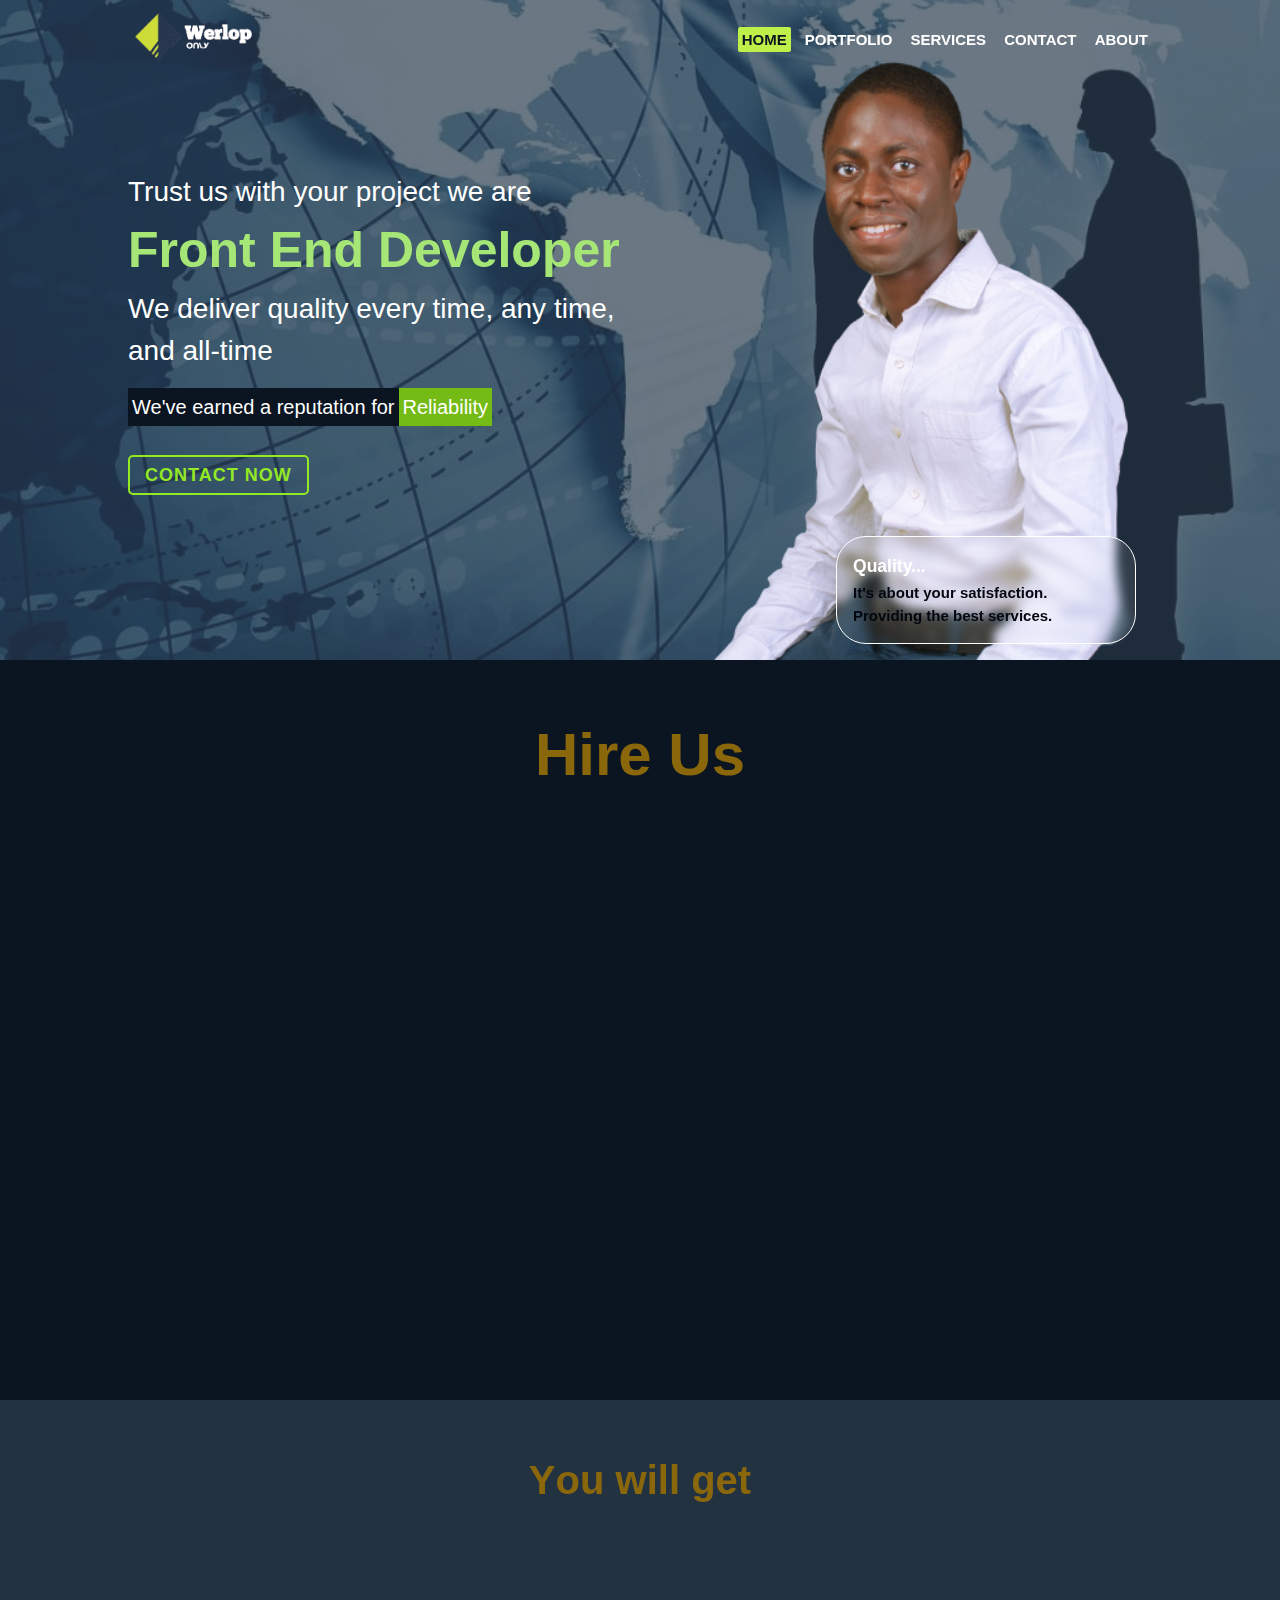
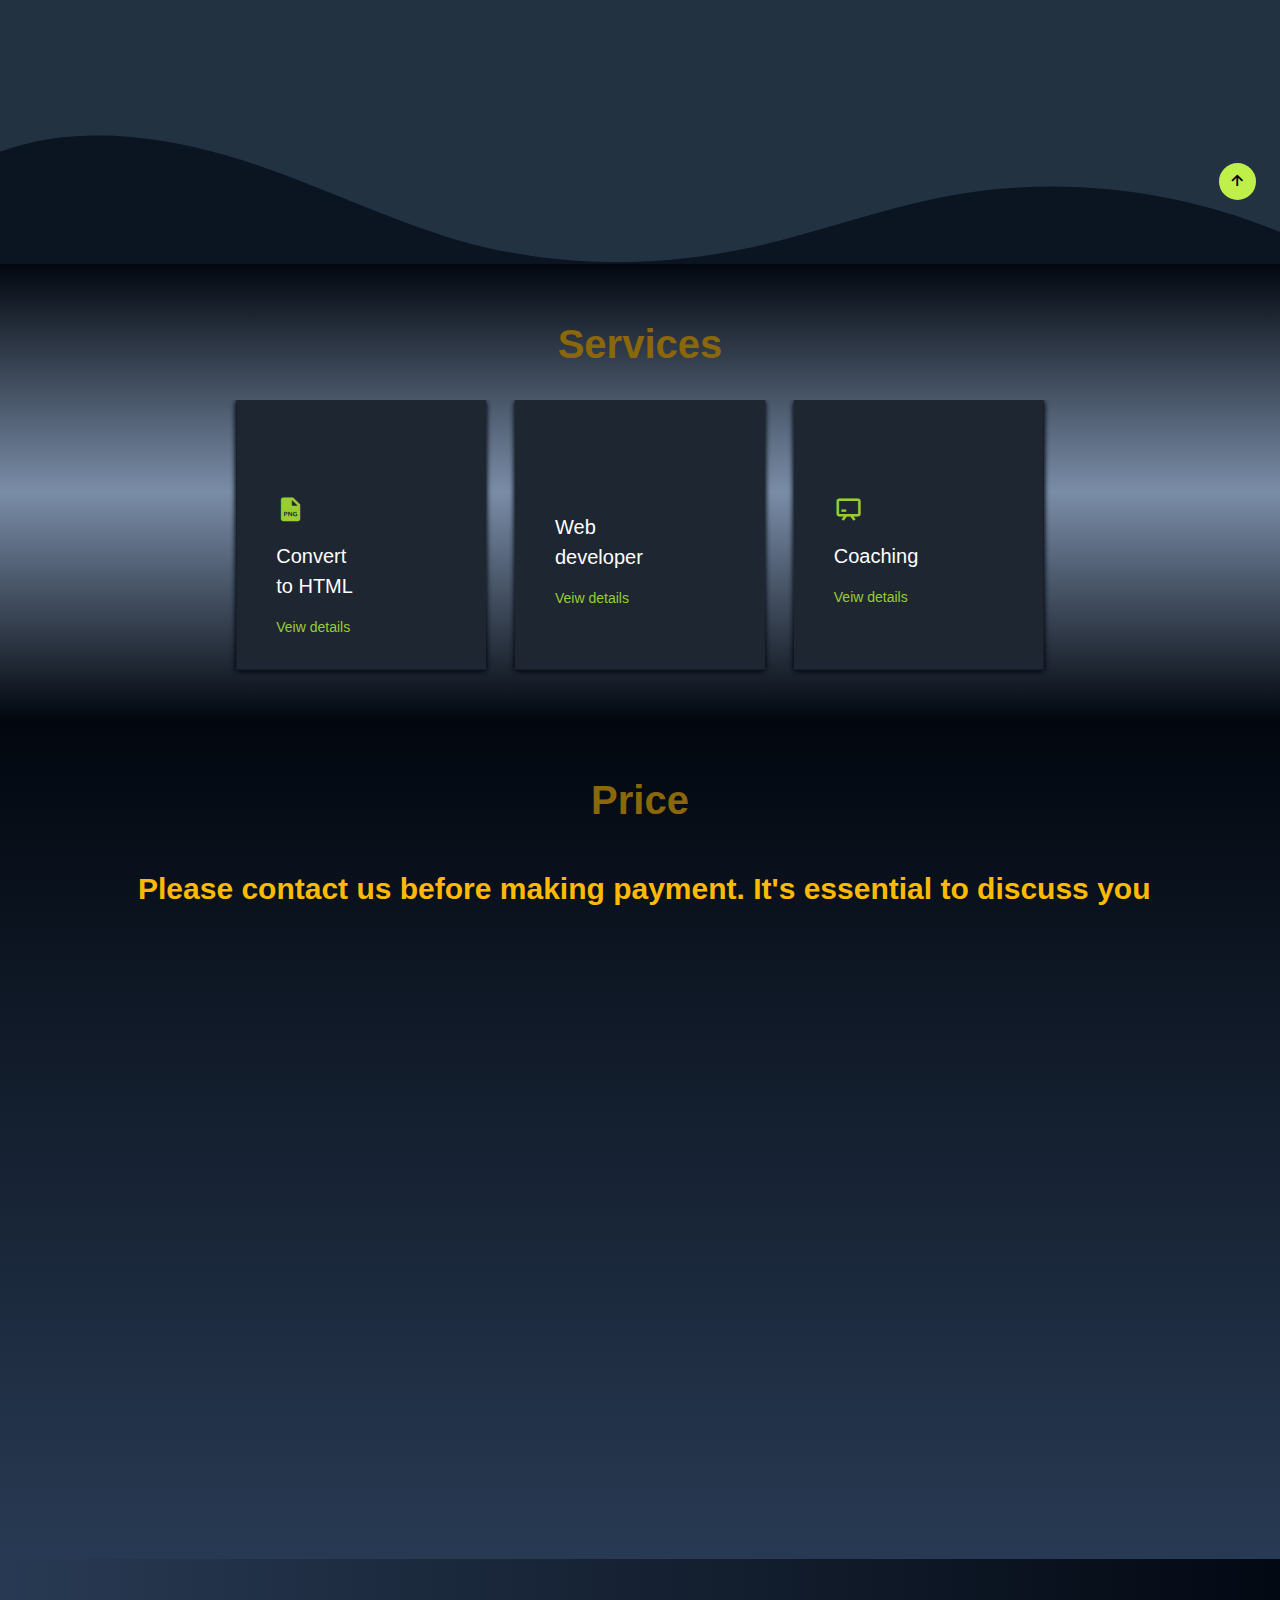
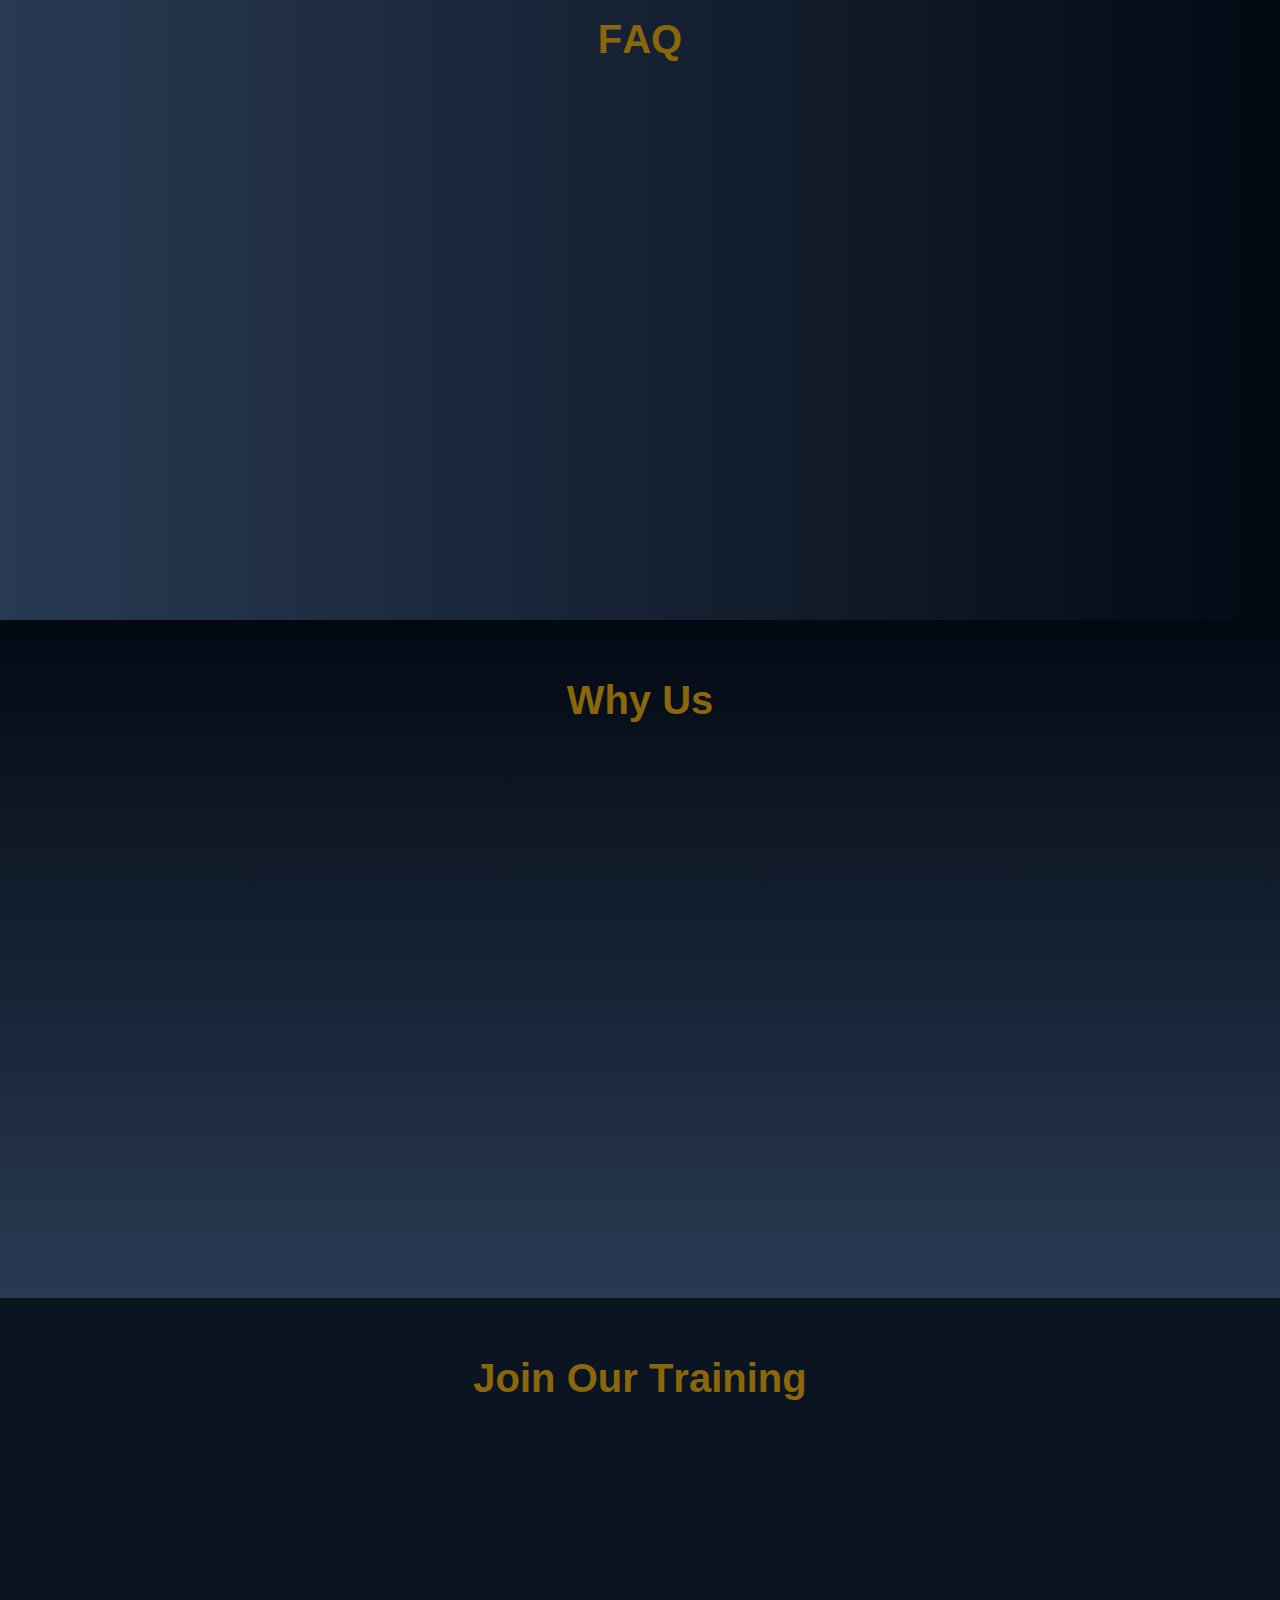
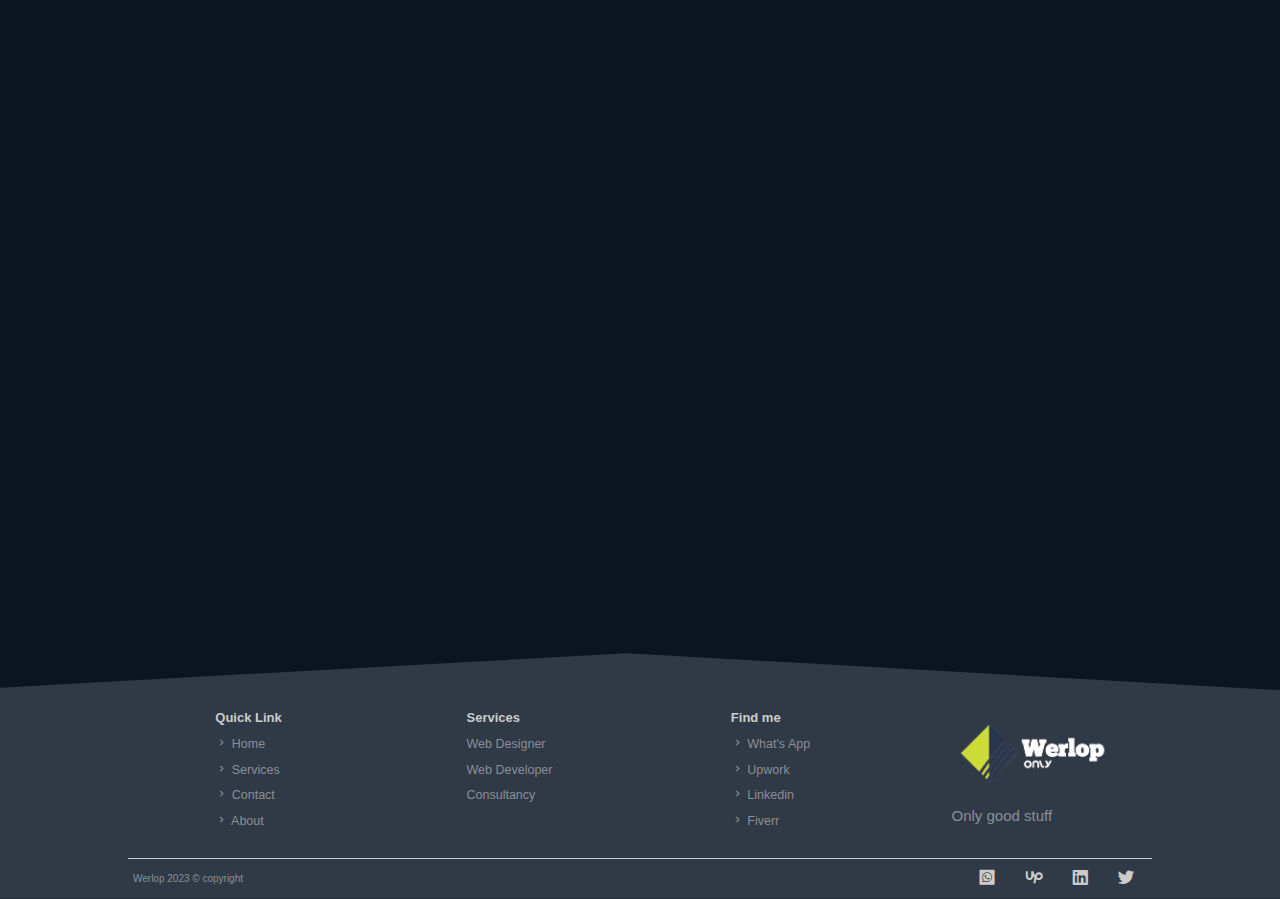
==== commit 253ea60d: "Update index.html" ====
--- a/index.html
+++ b/index.html
@@ -4,17 +4,33 @@
     <meta charset="UTF-8">
     <meta http-equiv="X-UA-Compatible" content="IE=edge">
     <meta name="viewport" content="width=device-width, initial-scale=1.0">
-    <meta name="description" content="Enhance user experiences with expert front-end development. Create responsive, visually appealing websites using HTML, CSS, and JavaScript.">
-    <meta name="keywords" content="Front-end developer, web design, responsive design, HTML, CSS, JavaScript, mobile-friendly design, werlop, Werlop only.">
-     <meta author="Oyeniyi Tolulpe John">
     <title>Werlop only: Front end developer</title>
+    <meta name="description" content="Let the best build your website for you. We create responsive, visually appealing websites using HTML, CSS, and JavaScript.">
+    
+    <meta property="og:type" content="article" />
+    <meta property="og:url" content="https://werloponly.com" />
+    <meta property="og:title" content="Werlop only: Front end developer" />
+    <meta property="og:description" content="Let the best build your website for you. We create responsive, visually appealing websites using HTML, CSS, and JavaScript" />
+    <meta property="og:site_name" content="Werlop only" />
+    <meta name="twitter:site" content="@OyeniyiTolulop3">
+    <!-- <meta name="twitter:creator" content="@Lissy_Sykes"> -->
+    <meta name="twitter:title" content="Werlop only: Front end developer">
+    <meta name="twitter:description" content="The ultimate list of 70+ web-based CSS tools that every frontend developer should have bookmarked!">
+    <meta name="twitter:card" content="summary_large_image">
+    <meta name="twitter:widgets:new-embed-design" content="on">
+    <meta name="robots" content="max-snippet:-1, max-image-preview:large, max-video-preview:-1">
+    <meta property="og:image" content="img/banner.jpg" />
+    <meta name="twitter:image:src" content="img/twitter.jpg">
     
 
     <link rel="stylesheet" href="css/home.css">
     <link rel="stylesheet" href="css/alert.css">
     <link href="https://fonts.googleapis.com/icon?family=Material+Icons" rel="stylesheet">
     
-    <link rel="icon" type="image/x-icon" href="favicon.ico">
+    <link rel="icon" type="image/png" sizes="32x32" href="img/werloplogo.png">
+    <link rel="icon" type="image/png" sizes="16x16" href="img/werloplogo.png">
+
+    <link rel="shortcut icon" href="favicon.ico">
     
 
     <!-- unicon -->
@@ -53,7 +69,7 @@
 
     <nav>
       <ul>
-         <li class="current"><a href="index.html">Home</a></li>
+         <li class="current"><a href="#">Home</a></li>
          <li><a href="portfolio.html">Portfolio</a></li>
          <li><a href="#services">Services</a></li>
          <li><a href="contact.html">Contact</a></li>
@@ -307,7 +323,7 @@
 
            <li data-aos="fade-up" data-aos-delay="200"> <i class='bx bxs-bulb'></i> W3C-validated code ensuring website quality</li>
 
-           <li data-aos="fade-up" data-aos-delay="300"> <i class='bx bxs-bulb'></i> Search Engine Optimization (SEO) Optimization</li>
+           <li data-aos="fade-up" data-aos-delay="300"> <i class='bx bxs-bulb'></i> Search Engine Optimization (SEO)</li>
 
            <li data-aos="fade-up" data-aos-delay="300"> <i class='bx bxs-bulb'></i> User-Friendly Navigation</li>
 
@@ -466,7 +482,7 @@
               <ul class="services_modal-services grid">
                 <li class="services_modal-service">
                   <i class='bx bx-chevrons-right services_modal-icon'></i>
-                  <p class="services_modal-info">Online or face to face class</p>
+                  <p class="services_modal-info">Online or face-to-face class</p>
                 </li>
                 <li class="services_modal-service">
                   <i class='bx bx-chevrons-right services_modal-icon'></i>
@@ -1109,7 +1125,7 @@
             <li><a href="https://wa.me/2349058121139" target="_blank"><i class="bx bxl-whatsapp-square"></i></a></li>
             <li><a href="https://www.upwork.com/freelancers/~0137f3844d2170ea73" target="_blank"><i class='bx bxl-upwork'></i></a></li>
             <li><a href="https://ng.linkedin.com/in/tolulope-john-front-end-developer04a362284?trk=profile-badge"><i class="bx bxl-linkedin-square"></i></a></li>
-            <li><a href="https://t.me/Werloponly123" target="_blank"><i class="bx bxl-telegram"></i></a></li>
+            <li><a href="https://x.com/OyeniyiTolulop3" target="_blank"><i class='bx bxl-twitter'></i></a></li>
           </ol>
         </div>
       </div>
